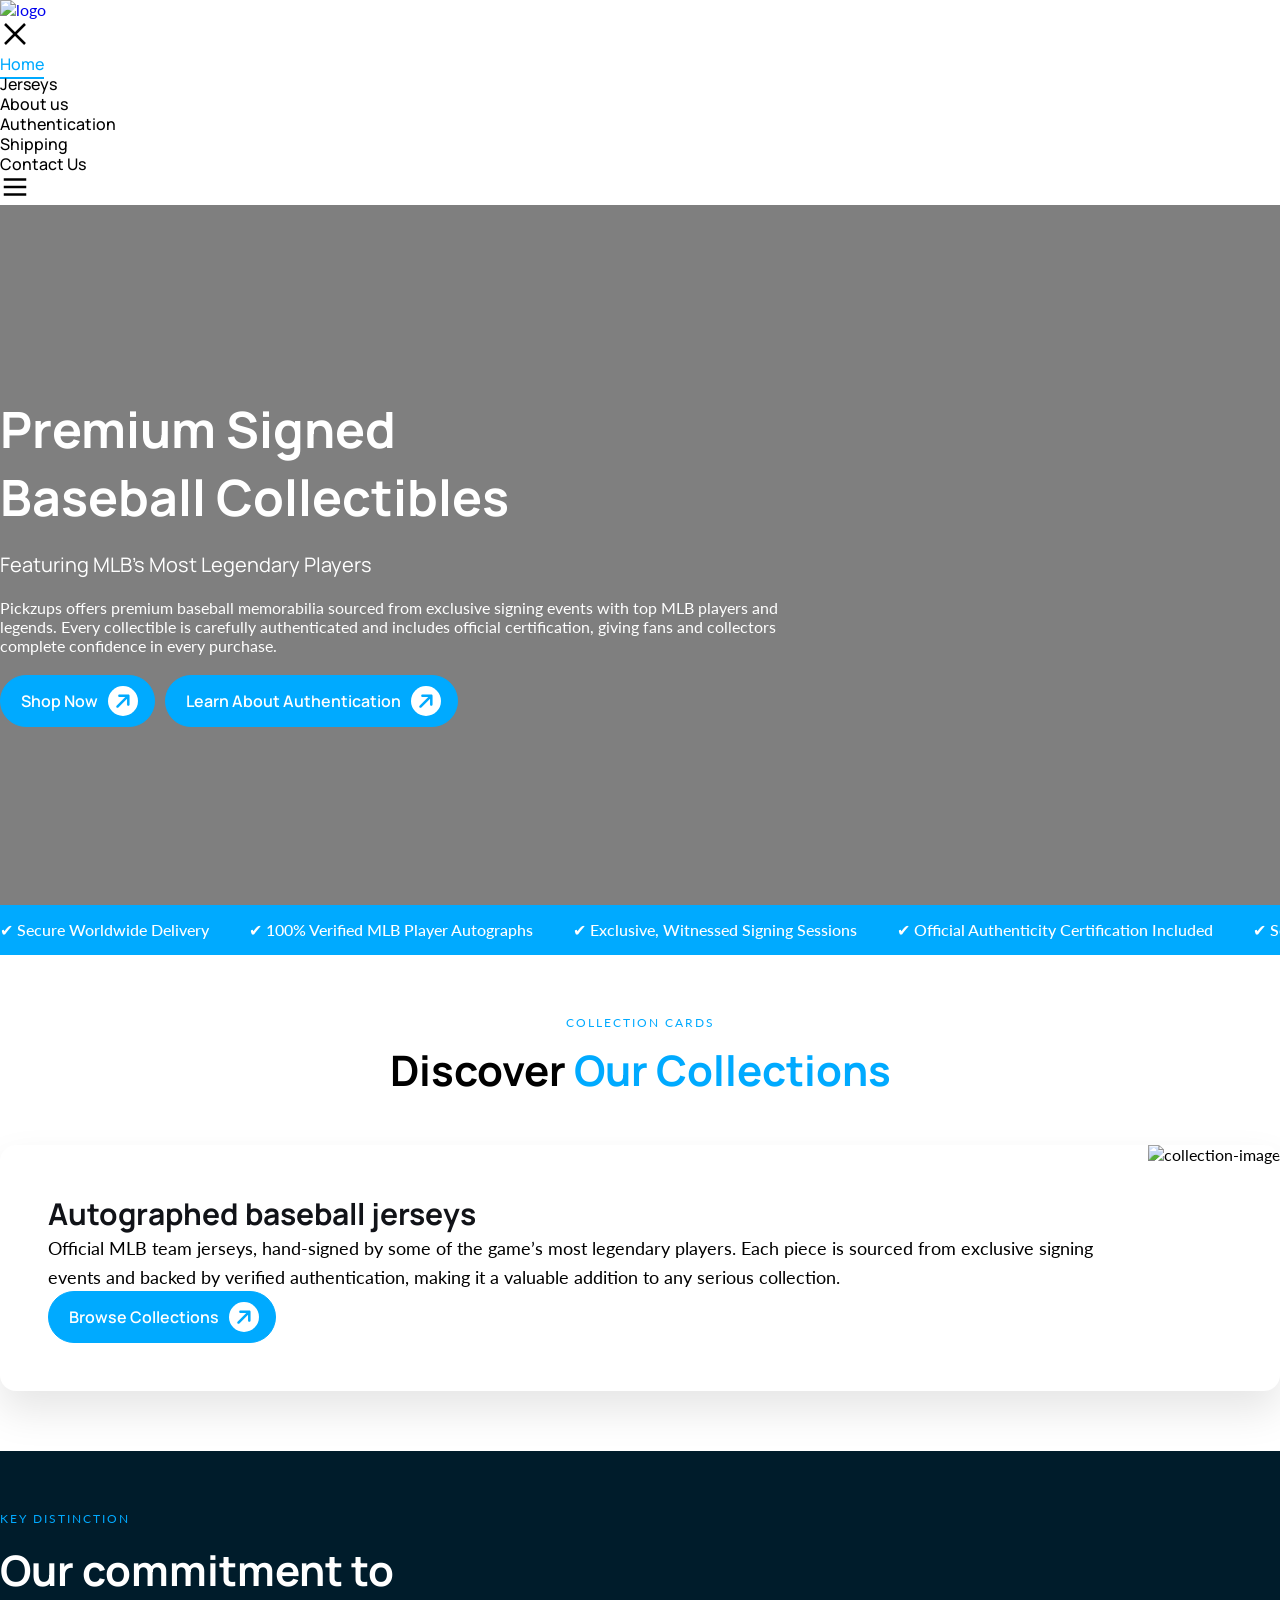
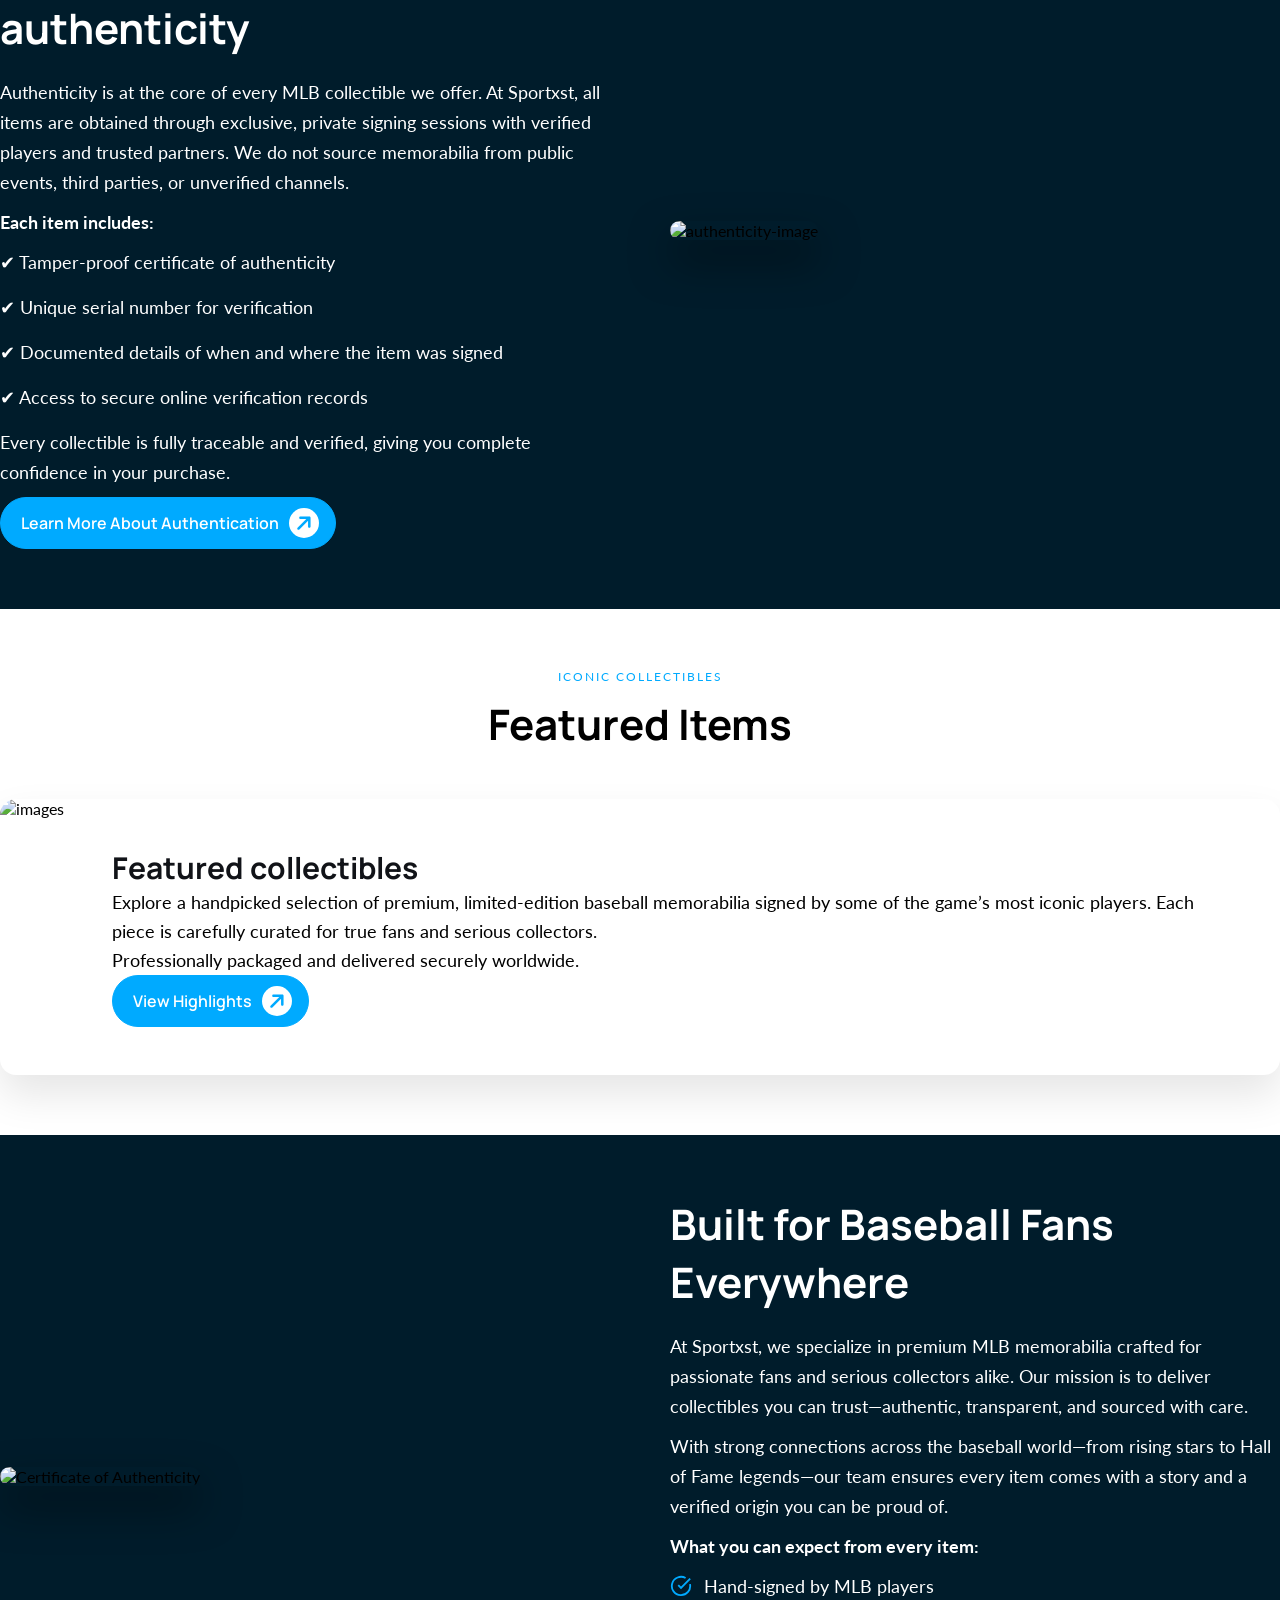
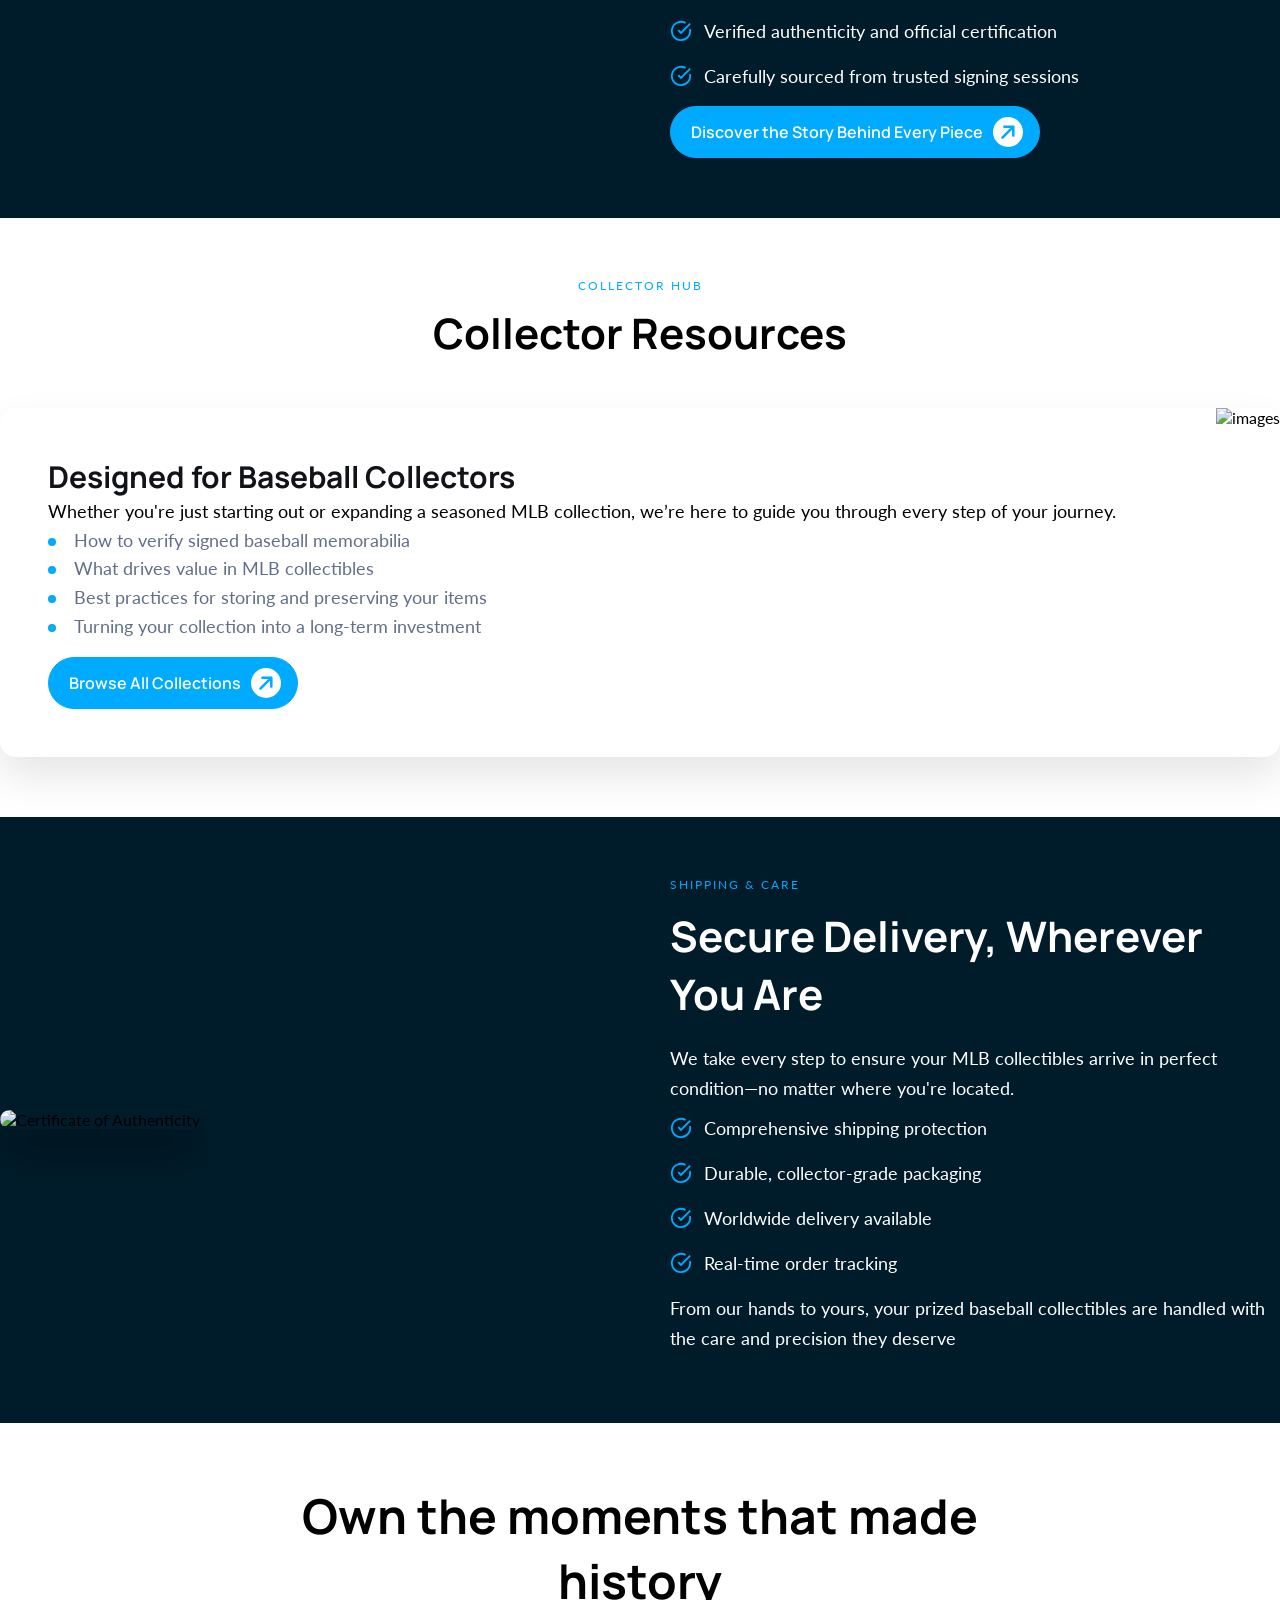
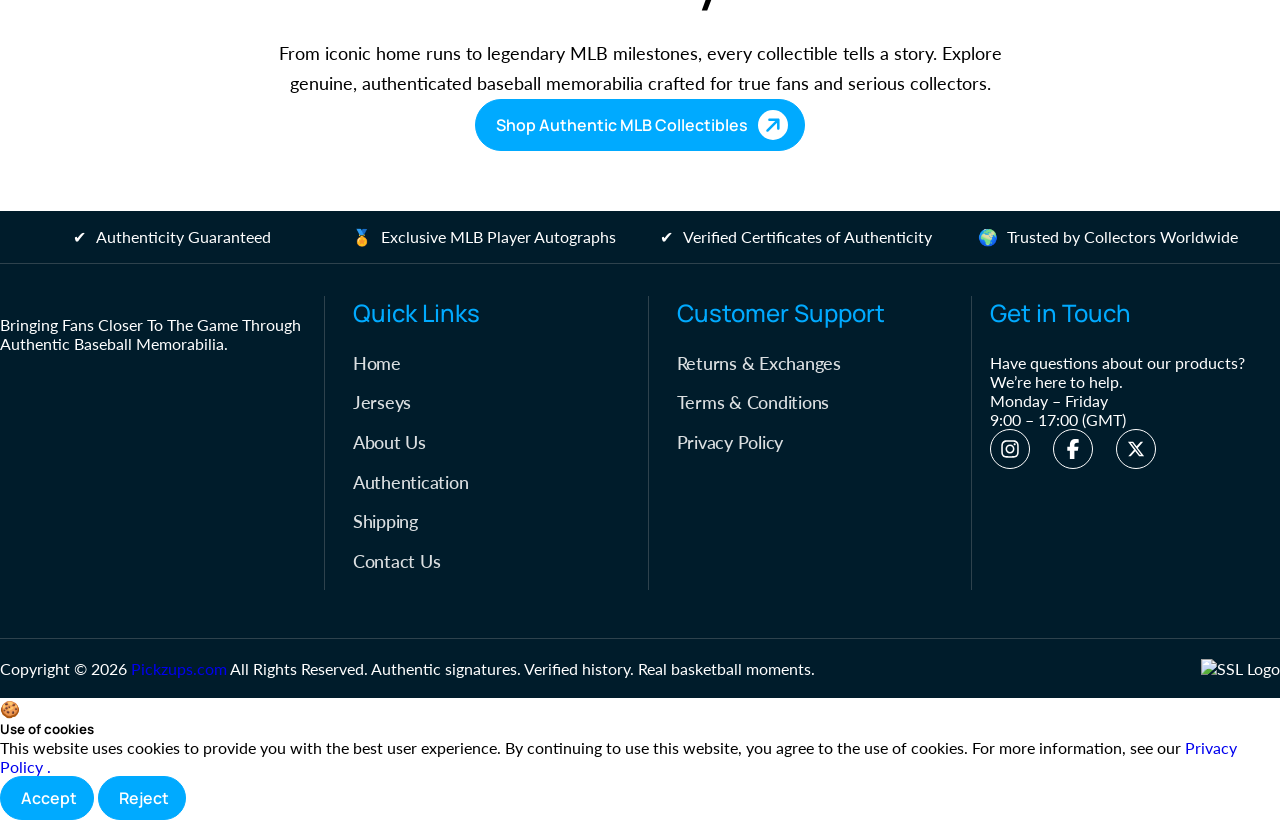
==== index.html @ ca8a87c7 "f" ====
<!DOCTYPE html>
<html lang="en">

<head>
    <meta charset="UTF-8">
    <meta name="viewport" content="width=device-width, initial-scale=1.0">
    <title>Pickzups</title>
    <link rel="icon" href="assets/images/favicon.png" type="image/png">
    <link rel="stylesheet" href="assets/css/aos.css">
    <link rel="stylesheet" href="assets/css/bootstrap.min.css">
    <link rel="stylesheet" href="assets/css/style.css">
    <link rel="stylesheet" href="assets/css/responsive.css">
</head>

<body>
    <!-- Header -->
    <header class="header w-100  z-3">
        <div class="container">
            <div class="row">
                <div class="col-12">
                    <div class="header-content d-flex align-items-center justify-content-between">
                        <div class="logo">
                            <a href="./"><img src="assets/images/logo.png" alt="logo"></a>
                        </div>
                        <div class="menu-list" id="mySidenavs">
                            <span class="menu-close d-block d-md-none" onclick="closeNav()">
                                <svg width="30" height="30" viewBox="0 0 24 24">
                                    <line x1="4" y1="4" x2="20" y2="20" stroke="black" stroke-width="2" />
                                    <line x1="20" y1="4" x2="4" y2="20" stroke="black" stroke-width="2" />
                                </svg>
                            </span>
                            <ul class="d-flex list-unstyled gap-3">
                                <li class="active">
                                    <a href="./">Home</a>
                                </li>
                                <li>
                                    <a href="./jerseys">Jerseys</a>
                                </li>
                                <li>
                                    <a href="./about-us">About us</a>
                                </li>
                                <li>
                                    <a href="./authentication">Authentication</a>
                                </li>
                                <li>
                                    <a href="./shipping">Shipping</a>
                                </li>
                                <li>
                                    <a href="./contact-us">Contact Us</a>
                                </li>
                            </ul>
                        </div>
                        <div class="menu-icon d-block d-md-none">
                            <span onclick="openNav()">
                                <svg width="30" height="30" viewBox="0 0 24 24">
                                    <line x1="3" y1="6" x2="21" y2="6" stroke="black" stroke-width="2" />
                                    <line x1="3" y1="12" x2="21" y2="12" stroke="black" stroke-width="2" />
                                    <line x1="3" y1="18" x2="21" y2="18" stroke="black" stroke-width="2" />
                                </svg>
                            </span>
                        </div>

                    </div>
                </div>
            </div>
        </div>
        <div class="menu-overlay" id="menuOverlay" onclick="closeNav()"></div>
    </header>
    <!-- Header -->
    <main>
        <!-- main -->
        <section class="hero_banner">
            <div class="container">
                <div class="row">
                    <div class="col-12>">
                        <div class="hero_content">
                            <h1>Premium Signed
                                Baseball Collectibles
                            </h1>
                            <h2>Featuring MLB’s Most Legendary Players</h2>
                            <p>Pickzups offers premium baseball memorabilia sourced from exclusive signing events
                                with
                                top MLB players and legends. Every collectible is carefully authenticated and includes
                                official certification, giving fans and collectors complete confidence in every
                                purchase.
                            </p>
                            <div class="bnr-btn">
                                <a href="./jerseys" class="btn-custom">
                                    <span class="btn-text">Shop Now</span>
                                    <div class="icon-container">
                                        <span class="icon icon-default arrow-icon">
                                            <svg viewBox="0 0 384 512" width="30">
                                                <path d="M214.6 41.4c-12.5-12.5-32.8-12.5-45.3 0l-160 160c-12.5 
                                    12.5-12.5 32.8 0 45.3s32.8 12.5 45.3 0L160 141.3V456c0 
                                    17.7 14.3 32 32 32s32-14.3 32-32V141.3l105.4 
                                    105.4c12.5 12.5 32.8 12.5 45.3 
                                    0s12.5-32.8 0-45.3l-160-160z" />
                                            </svg>
                                        </span>
                                        <span class="icon icon-hover arrow-icon">
                                            <svg viewBox="0 0 384 512" width="30">
                                                <path d="M214.6 41.4c-12.5-12.5-32.8-12.5-45.3 0l-160 160c-12.5 
                                        12.5-12.5 32.8 0 45.3s32.8 12.5 45.3 0L160 141.3V456c0 
                                        17.7 14.3 32 32 32s32-14.3 32-32V141.3l105.4 
                                        105.4c12.5 12.5 32.8 12.5 45.3 
                                        0s12.5-32.8 0-45.3l-160-160z" />
                                            </svg>
                                        </span>
                                    </div>
                                </a>
                                <a href="./authentication" class="btn-custom">
                                    <span class="btn-text">Learn About Authentication</span>
                                    <div class="icon-container">
                                        <span class="icon icon-default arrow-icon">
                                            <svg viewBox="0 0 384 512" width="30">
                                                <path d="M214.6 41.4c-12.5-12.5-32.8-12.5-45.3 0l-160 160c-12.5 
                                    12.5-12.5 32.8 0 45.3s32.8 12.5 45.3 0L160 141.3V456c0 
                                    17.7 14.3 32 32 32s32-14.3 32-32V141.3l105.4 
                                    105.4c12.5 12.5 32.8 12.5 45.3 
                                    0s12.5-32.8 0-45.3l-160-160z" />
                                            </svg>
                                        </span>
                                        <span class="icon icon-hover arrow-icon">
                                            <svg viewBox="0 0 384 512" width="30">
                                                <path d="M214.6 41.4c-12.5-12.5-32.8-12.5-45.3 0l-160 160c-12.5 
                                        12.5-12.5 32.8 0 45.3s32.8 12.5 45.3 0L160 141.3V456c0 
                                        17.7 14.3 32 32 32s32-14.3 32-32V141.3l105.4 
                                        105.4c12.5 12.5 32.8 12.5 45.3 
                                        0s12.5-32.8 0-45.3l-160-160z" />
                                            </svg>
                                        </span>
                                    </div>
                                </a>
                            </div>
                        </div>
                    </div>
                </div>
            </div>
        </section>

        <div class="trust-bar">
            <div class="container">
                <div class="trust-wrapper">
                    <div class="trust-track">
                        <!-- ORIGINAL ITEMS -->
                        <div class="trust-item">

                            <span>✔ Secure Worldwide Delivery</span>
                        </div>

                        <div class="trust-item">

                            <span>✔ 100% Verified MLB Player Autographs</span>
                        </div>

                        <div class="trust-item">

                            <span>✔ Exclusive, Witnessed Signing Sessions</span>
                        </div>

                        <div class="trust-item">

                            <span>✔ Official Authenticity Certification Included </span>
                        </div>

                        <!-- DUPLICATE FOR INFINITE LOOP -->
                        <div class="trust-item">

                            <span>✔ Secure Worldwide Delivery</span>
                        </div>

                        <div class="trust-item">

                            <span>✔ 100% Verified MLB Player Autographs</span>
                        </div>

                        <div class="trust-item">

                            <span>✔ Exclusive, Witnessed Signing Sessions</span>
                        </div>

                        <div class="trust-item">

                            <span>✔ Official Authenticity Certification Included </span>
                        </div>

                    </div>

                </div>
            </div>
        </div>

        <section class="explore-our-collections">
            <div class="container">
                <div class="explore-our-collections-content">
                    <span>COLLECTION CARDS </span>
                    <h2>Discover <span style="color: #00aaff;">our collections </span></h2>
                </div>
                <div class="collection-wrapper">
                    <div class="collection-card">
                        <div class="collection-content" data-aos="fade-right">
                            <h3>Autographed baseball jerseys</h3>
                            <p>Official MLB team jerseys, hand-signed by some of the game’s most legendary players. Each
                                piece is sourced from exclusive signing events and backed by verified authentication,
                                making
                                it a valuable addition to any serious collection.
                            </p>

                            <div class="collection-button">
                                <a href="./jerseys" class="btn-custom">
                                    <span class="btn-text">Browse Collections
                                    </span>
                                    <div class="icon-container">
                                        <span class="icon icon-default arrow-icon">
                                            <svg viewBox="0 0 384 512" width="30">
                                                <path d="M214.6 41.4c-12.5-12.5-32.8-12.5-45.3 0l-160 160c-12.5 
                                    12.5-12.5 32.8 0 45.3s32.8 12.5 45.3 0L160 141.3V456c0 
                                    17.7 14.3 32 32 32s32-14.3 32-32V141.3l105.4 
                                    105.4c12.5 12.5 32.8 12.5 45.3 
                                    0s12.5-32.8 0-45.3l-160-160z" />
                                            </svg>
                                        </span>
                                        <span class="icon icon-hover arrow-icon">
                                            <svg viewBox="0 0 384 512" width="30">
                                                <path d="M214.6 41.4c-12.5-12.5-32.8-12.5-45.3 0l-160 160c-12.5 
                                        12.5-12.5 32.8 0 45.3s32.8 12.5 45.3 0L160 141.3V456c0 
                                        17.7 14.3 32 32 32s32-14.3 32-32V141.3l105.4 
                                        105.4c12.5 12.5 32.8 12.5 45.3 
                                        0s12.5-32.8 0-45.3l-160-160z" />
                                            </svg>
                                        </span>
                                    </div>
                                </a>
                            </div>
                        </div>

                        <div class="collection-image" data-aos="fade-left">
                            <img src="assets/images/Autographed.png" alt="collection-image">
                        </div>
                    </div>
                </div>
            </div>
        </section>

        <section class="authenticity_section key_sec">
            <div class="container">
                <div class="auth-grid">
                    <div class="auth-content-box" data-aos="fade-right">
                        <span class="section-label">KEY DISTINCTION</span>
                        <h2>Our commitment to authenticity</h2>
                        <p>Authenticity is at the core of every MLB collectible we offer. At Sportxst, all items are
                            obtained through exclusive, private signing sessions with verified players and trusted
                            partners.
                            We do not source memorabilia from public events, third parties, or unverified channels.
                        </p>
                        <p><strong>Each item includes:</strong></p>
                        <ul class="auth-list">
                            <li>
                                ✔ Tamper-proof certificate of authenticity
                            </li>
                            <li> ✔ Unique serial number for verification
                            </li>
                            <li> ✔ Documented details of when and where the item was signed
                            </li>
                            <li>✔ Access to secure online verification records
                            </li>

                        </ul>
                        <p>Every collectible is fully traceable and verified, giving you complete confidence in your
                            purchase.
                        </p>
                        <div class="collection-button">
                            <a href="./authentication" class="btn-custom">
                                <span class="btn-text">
                                    Learn More About Authentication
                                </span>
                                <div class="icon-container">
                                    <span class="icon icon-default arrow-icon">
                                        <svg viewBox="0 0 384 512" width="30">
                                            <path d="M214.6 41.4c-12.5-12.5-32.8-12.5-45.3 0l-160 160c-12.5 
                                    12.5-12.5 32.8 0 45.3s32.8 12.5 45.3 0L160 141.3V456c0 
                                    17.7 14.3 32 32 32s32-14.3 32-32V141.3l105.4 
                                    105.4c12.5 12.5 32.8 12.5 45.3 
                                    0s12.5-32.8 0-45.3l-160-160z" />
                                        </svg>
                                    </span>
                                    <span class="icon icon-hover arrow-icon">
                                        <svg viewBox="0 0 384 512" width="30">
                                            <path d="M214.6 41.4c-12.5-12.5-32.8-12.5-45.3 0l-160 160c-12.5 
                                        12.5-12.5 32.8 0 45.3s32.8 12.5 45.3 0L160 141.3V456c0 
                                        17.7 14.3 32 32 32s32-14.3 32-32V141.3l105.4 
                                        105.4c12.5 12.5 32.8 12.5 45.3 
                                        0s12.5-32.8 0-45.3l-160-160z" />
                                        </svg>
                                    </span>
                                </div>
                            </a>
                        </div>
                    </div>
                    <div class="auth-image" data-aos="fade-left">
                        <img src="assets/images/our-commitment.jpg" alt="authenticity-image">
                    </div>
                </div>

            </div>
        </section>

        <section class="featured-items">
            <div class="container">
                <div class="built-for-collectors-content">
                    <span>Iconic Collectibles </span>
                    <h2>Featured Items
                    </h2>
                </div>
                <div class="collection-wrapper">
                    <div class="collection-card">

                        <!-- Image Side -->
                        <div class="collection-image aos-init aos-animate" data-aos="fade-right">
                            <img src="assets/images/Featured-collectibles.avif" alt="images">
                        </div>

                        <!-- Content Side -->
                        <div class="collection-content aos-init aos-animate" data-aos="fade-left">

                            <h3>Featured collectibles</h3>
                            <p>Explore a handpicked selection of premium, limited-edition baseball memorabilia signed by
                                some of the game’s most iconic players. Each piece is carefully curated for true fans
                                and serious collectors.
                            </p>
                            <p>Professionally packaged and delivered securely worldwide.
                            </p>

                            <div class="collection-button">
                                <a href="/jerseys" class="btn-custom">
                                    <span class="btn-text">View Highlights
                                    </span>
                                    <div class="icon-container">
                                        <span class="icon icon-default arrow-icon">
                                            <svg viewBox="0 0 384 512" width="30">
                                                <path d="M214.6 41.4c-12.5-12.5-32.8-12.5-45.3 0l-160 160c-12.5 
                                    12.5-12.5 32.8 0 45.3s32.8 12.5 45.3 0L160 141.3V456c0 
                                    17.7 14.3 32 32 32s32-14.3 32-32V141.3l105.4 
                                    105.4c12.5 12.5 32.8 12.5 45.3 
                                    0s12.5-32.8 0-45.3l-160-160z" />
                                            </svg>
                                        </span>
                                        <span class="icon icon-hover arrow-icon">
                                            <svg viewBox="0 0 384 512" width="30">
                                                <path d="M214.6 41.4c-12.5-12.5-32.8-12.5-45.3 0l-160 160c-12.5 
                                        12.5-12.5 32.8 0 45.3s32.8 12.5 45.3 0L160 141.3V456c0 
                                        17.7 14.3 32 32 32s32-14.3 32-32V141.3l105.4 
                                        105.4c12.5 12.5 32.8 12.5 45.3 
                                        0s12.5-32.8 0-45.3l-160-160z" />
                                            </svg>
                                        </span>
                                    </div>
                                </a>
                            </div>

                        </div>

                    </div>
                </div>

            </div>
        </section>

        <section class="authenticity_section">
            <div class="container">
                <div class="auth-grid">

                    <!-- Image -->
                    <div class="auth-image aos-init" data-aos="fade-up">
                        <img src="assets/images/hero-banner.jpg" alt="Certificate of Authenticity">
                    </div>

                    <!-- Content -->
                    <div class="auth-content-box aos-init" data-aos="fade-left">

                        <h2>Built for Baseball Fans Everywhere
                        </h2>

                        <p>At Sportxst, we specialize in premium MLB memorabilia crafted for passionate fans and serious
                            collectors alike. Our mission is to deliver collectibles you can trust—authentic,
                            transparent,
                            and sourced with care.
                        </p>

                        <p>With strong connections across the baseball world—from rising stars to Hall of Fame
                            legends—our
                            team ensures every item comes with a story and a verified origin you can be proud of.
                        </p>
                        <p><strong>What you can expect from every item:
                            </strong></p>

                        <ul class="auth-list">
                            <li>
                                <svg xmlns="http://www.w3.org/2000/svg" width="24" height="24" viewBox="0 0 24 24"
                                    fill="none" stroke="currentColor" stroke-width="2">
                                    <path d="M21.801 10A10 10 0 1 1 17 3.335"></path>
                                    <path d="m9 11 3 3L22 4"></path>
                                </svg>
                                Hand-signed by MLB players

                            </li>

                            <li>
                                <svg xmlns="http://www.w3.org/2000/svg" width="24" height="24" viewBox="0 0 24 24"
                                    fill="none" stroke="currentColor" stroke-width="2">
                                    <path d="M21.801 10A10 10 0 1 1 17 3.335"></path>
                                    <path d="m9 11 3 3L22 4"></path>
                                </svg>
                                Verified authenticity and official certification

                            </li>

                            <li>
                                <svg xmlns="http://www.w3.org/2000/svg" width="24" height="24" viewBox="0 0 24 24"
                                    fill="none" stroke="currentColor" stroke-width="2">
                                    <path d="M21.801 10A10 10 0 1 1 17 3.335"></path>
                                    <path d="m9 11 3 3L22 4"></path>
                                </svg>
                                Carefully sourced from trusted signing sessions
                            </li>
                        </ul>

                        <div class="collection-button">
                            <a href="./about-us.html" class="btn-custom">
                                <span class="btn-text">Discover the Story Behind Every Piece
                                </span>
                                <div class="icon-container">
                                    <span class="icon icon-default arrow-icon">
                                        <svg viewBox="0 0 384 512" width="30">
                                            <path d="M214.6 41.4c-12.5-12.5-32.8-12.5-45.3 0l-160 160c-12.5 
                                    12.5-12.5 32.8 0 45.3s32.8 12.5 45.3 0L160 141.3V456c0 
                                    17.7 14.3 32 32 32s32-14.3 32-32V141.3l105.4 
                                    105.4c12.5 12.5 32.8 12.5 45.3 
                                    0s12.5-32.8 0-45.3l-160-160z" />
                                        </svg>
                                    </span>
                                    <span class="icon icon-hover arrow-icon">
                                        <svg viewBox="0 0 384 512" width="30">
                                            <path d="M214.6 41.4c-12.5-12.5-32.8-12.5-45.3 0l-160 160c-12.5 
                                        12.5-12.5 32.8 0 45.3s32.8 12.5 45.3 0L160 141.3V456c0 
                                        17.7 14.3 32 32 32s32-14.3 32-32V141.3l105.4 
                                        105.4c12.5 12.5 32.8 12.5 45.3 
                                        0s12.5-32.8 0-45.3l-160-160z" />
                                        </svg>
                                    </span>
                                </div>
                            </a>
                        </div>

                    </div>

                </div>
            </div>
        </section>

        <section class="built-for-collectors">
            <div class="container">

                <div class="built-for-collectors-content">
                    <span>Collector Hub </span>
                    <h2>Collector Resources</h2>
                </div>

                <div class="collection-wrapper">
                    <div class="collection-card">

                        <!-- Content Side -->
                        <div class="collection-content aos-init aos-animate" data-aos="fade-right">

                            <h3>Designed for Baseball Collectors</h3>
                            <p>Whether you're just starting out or expanding a seasoned MLB collection, we’re here to
                                guide
                                you through every step of your journey.
                            </p>


                            <ul>
                                <li>How to verify signed baseball memorabilia
                                </li>
                                <li>What drives value in MLB collectibles
                                </li>
                                <li> Best practices for storing and preserving your items
                                </li>
                                <li>Turning your collection into a long-term investment
                                </li>
                            </ul>

                            <div class="collection-button">
                                <a href="./about-us.html" class="btn-custom">
                                    <span class="btn-text">Browse All Collections
                                    </span>
                                    <div class="icon-container">
                                        <span class="icon icon-default arrow-icon">
                                            <svg viewBox="0 0 384 512" width="30">
                                                <path d="M214.6 41.4c-12.5-12.5-32.8-12.5-45.3 0l-160 160c-12.5 
                                    12.5-12.5 32.8 0 45.3s32.8 12.5 45.3 0L160 141.3V456c0 
                                    17.7 14.3 32 32 32s32-14.3 32-32V141.3l105.4 
                                    105.4c12.5 12.5 32.8 12.5 45.3 
                                    0s12.5-32.8 0-45.3l-160-160z"></path>
                                            </svg>
                                        </span>
                                        <span class="icon icon-hover arrow-icon">
                                            <svg viewBox="0 0 384 512" width="30">
                                                <path d="M214.6 41.4c-12.5-12.5-32.8-12.5-45.3 0l-160 160c-12.5 
                                        12.5-12.5 32.8 0 45.3s32.8 12.5 45.3 0L160 141.3V456c0 
                                        17.7 14.3 32 32 32s32-14.3 32-32V141.3l105.4 
                                        105.4c12.5 12.5 32.8 12.5 45.3 
                                        0s12.5-32.8 0-45.3l-160-160z"></path>
                                            </svg>
                                        </span>
                                    </div>
                                </a>
                            </div>

                        </div>

                        <!-- Image Side -->
                        <div class="collection-image aos-init aos-animate" data-aos="fade-left">
                            <img src="assets/images/Collector.avif" alt="images">
                        </div>

                    </div>
                </div>

            </div>
        </section>
        <section class="authenticity_section">
            <div class="container">
                <div class="auth-grid">

                    <!-- Image -->
                    <div class="auth-image aos-init" data-aos="fade-up">
                        <img src="assets/images/hero-banner.jpg" alt="Certificate of Authenticity">
                    </div>

                    <!-- Content -->
                    <div class="auth-content-box aos-init" data-aos="fade-left">
                        <span class="section-label">Shipping & Care </span>
                        <h2>Secure Delivery, Wherever You Are </h2>
                        <p>
                            We take every step to ensure your MLB collectibles arrive in perfect condition—no matter
                            where
                            you're located.
                        </p>



                        <ul class="auth-list">
                            <li>
                                <svg xmlns="http://www.w3.org/2000/svg" width="24" height="24" viewBox="0 0 24 24"
                                    fill="none" stroke="currentColor" stroke-width="2">
                                    <path d="M21.801 10A10 10 0 1 1 17 3.335"></path>
                                    <path d="m9 11 3 3L22 4"></path>
                                </svg>
                                Comprehensive shipping protection
                            </li>

                            <li>
                                <svg xmlns="http://www.w3.org/2000/svg" width="24" height="24" viewBox="0 0 24 24"
                                    fill="none" stroke="currentColor" stroke-width="2">
                                    <path d="M21.801 10A10 10 0 1 1 17 3.335"></path>
                                    <path d="m9 11 3 3L22 4"></path>
                                </svg>
                                Durable, collector-grade packaging
                            </li>

                            <li>
                                <svg xmlns="http://www.w3.org/2000/svg" width="24" height="24" viewBox="0 0 24 24"
                                    fill="none" stroke="currentColor" stroke-width="2">
                                    <path d="M21.801 10A10 10 0 1 1 17 3.335"></path>
                                    <path d="m9 11 3 3L22 4"></path>
                                </svg>
                                Worldwide delivery available

                            </li>
                            <li>
                                <svg xmlns="http://www.w3.org/2000/svg" width="24" height="24" viewBox="0 0 24 24"
                                    fill="none" stroke="currentColor" stroke-width="2">
                                    <path d="M21.801 10A10 10 0 1 1 17 3.335"></path>
                                    <path d="m9 11 3 3L22 4"></path>
                                </svg>
                                Real-time order tracking
                            </li>
                        </ul>
                        <p>From our hands to yours, your prized baseball collectibles are handled with the care and
                            precision they deserve</p>
                    </div>

                </div>
            </div>
        </section>

        <section class="cta-hero">
            <div class="container">
                <div class="cta-content">

                    <h2>Own the moments that made history</h2>

                    <p>
                        From iconic home runs to legendary MLB milestones, every collectible tells a story. Explore
                        genuine,
                        authenticated baseball memorabilia crafted for true fans and serious collectors.

                    </p>

                    <div class="">
                        <a href="./about-us.html" class="btn-custom">
                            <span class="btn-text">Shop Authentic MLB Collectibles</span>
                            <div class="icon-container">
                                <span class="icon icon-default arrow-icon">
                                    <svg viewBox="0 0 384 512" width="30">
                                        <path d="M214.6 41.4c-12.5-12.5-32.8-12.5-45.3 0l-160 160c-12.5 
                                    12.5-12.5 32.8 0 45.3s32.8 12.5 45.3 0L160 141.3V456c0 
                                    17.7 14.3 32 32 32s32-14.3 32-32V141.3l105.4 
                                    105.4c12.5 12.5 32.8 12.5 45.3 
                                    0s12.5-32.8 0-45.3l-160-160z" />
                                    </svg>
                                </span>
                                <span class="icon icon-hover arrow-icon">
                                    <svg viewBox="0 0 384 512" width="30">
                                        <path d="M214.6 41.4c-12.5-12.5-32.8-12.5-45.3 0l-160 160c-12.5 
                                        12.5-12.5 32.8 0 45.3s32.8 12.5 45.3 0L160 141.3V456c0 
                                        17.7 14.3 32 32 32s32-14.3 32-32V141.3l105.4 
                                        105.4c12.5 12.5 32.8 12.5 45.3 
                                        0s12.5-32.8 0-45.3l-160-160z" />
                                    </svg>
                                </span>
                            </div>
                        </a>
                    </div>

                </div>
            </div>
        </section>
    </main>
    <!-- main -->

    <!-- footer -->
    <footer class="site-footer pt-5">
        <div class="container">
            <div class="footer-content">
                <div class="footer-features">
                    <div class="feature-item">
                        <span>✔</span>
                        <p>Authenticity Guaranteed</p>
                    </div>
                    <div class="feature-item">
                        <span>🏅</span>
                        <p>Exclusive MLB Player Autographs </p>
                    </div>
                    <div class="feature-item">
                        <span>✔</span>
                        <p>Verified Certificates of Authenticity</p>
                    </div>
                    <div class="feature-item">
                        <span>🌍</span>
                        <p>Trusted by Collectors Worldwide</p>
                    </div>
                </div>
                <div class="footer-top">
                    <div class="footer-logo">
                        <a href="./" class="">
                            <img src="assets/images/footer-logo.png" alt="">
                        </a>
                        <p class="text_theme mt-2 footer_logo_text">
                            Bringing Fans Closer To The Game Through
                            Authentic Baseball Memorabilia.

                        </p>
                    </div>
                    <div class="footer-links">
                        <h3>
                            Quick Links
                        </h3>
                        <ul>
                            <li> <a href="./" class="active">Home</a></li>
                            <li><a href="./jerseys">Jerseys</a></li>
                            <li><a href="./about-us">About Us</a></li>
                            <li><a href="./authentication">Authentication</a></li>
                            <li><a href="./shipping">Shipping</a></li>
                            <li><a href="./contact-us">Contact Us</a></li>
                        </ul>
                    </div>
                    <div class="footer-links">
                        <h3>
                            Customer Support
                        </h3>
                        <ul>
                            <li><a href="./returns-policy">Returns &amp; Exchanges</a></li>
                            <li><a href="./terms-&-conditions">Terms &amp; Conditions </a></li>
                            <li><a href="./privacy-policy">Privacy Policy</a></li>
                        </ul>
                    </div>
                    <div class="footer-contact">
                        <h3>
                            Get in Touch
                        </h3>
                        <p class="mb-3">
                            Have questions about our products? We’re here to help.

                        </p>
                        <p class="mb-3">
                            Monday – Friday
                        </p>
                        <p class="mb-3">
                            9:00 – 17:00 (GMT)
                        </p>

                        <div class="social-icons mt-4">
                            <ul>
                                <li><a href="https://www.instagram.com" target="_blank"><svg
                                            xmlns="http://www.w3.org/2000/svg" viewBox="0 0 448 512">
                                            <path
                                                d="M224.1 141c-63.6 0-114.9 51.3-114.9 114.9s51.3 114.9 114.9 114.9S339 319.5 339 255.9 287.7 141 224.1 141zm0 189.6c-41.1 0-74.7-33.5-74.7-74.7s33.5-74.7 74.7-74.7 74.7 33.5 74.7 74.7-33.6 74.7-74.7 74.7zm146.4-194.3c0 14.9-12 26.8-26.8 26.8-14.9 0-26.8-12-26.8-26.8s12-26.8 26.8-26.8 26.8 12 26.8 26.8zm76.1 27.2c-1.7-35.9-9.9-67.7-36.2-93.9-26.2-26.2-58-34.4-93.9-36.2-37-2.1-147.9-2.1-184.9 0-35.8 1.7-67.6 9.9-93.9 36.1s-34.4 58-36.2 93.9c-2.1 37-2.1 147.9 0 184.9 1.7 35.9 9.9 67.7 36.2 93.9s58 34.4 93.9 36.2c37 2.1 147.9 2.1 184.9 0 35.9-1.7 67.7-9.9 93.9-36.2 26.2-26.2 34.4-58 36.2-93.9 2.1-37 2.1-147.8 0-184.8zM398.8 388c-7.8 19.6-22.9 34.7-42.6 42.6-29.5 11.7-99.5 9-132.1 9s-102.7 2.6-132.1-9c-19.6-7.8-34.7-22.9-42.6-42.6-11.7-29.5-9-99.5-9-132.1s-2.6-102.7 9-132.1c7.8-19.6 22.9-34.7 42.6-42.6 29.5-11.7 99.5-9 132.1-9s102.7-2.6 132.1 9c19.6 7.8 34.7 22.9 42.6 42.6 11.7 29.5 9 99.5 9 132.1s2.7 102.7-9 132.1z">
                                            </path>
                                        </svg></a></li>
                                <li><a href="https://www.facebook.com" target="_blank"><svg
                                            xmlns="http://www.w3.org/2000/svg" viewBox="0 0 320 512">
                                            <path
                                                d="M80 299.3V512H196V299.3h86.5l18-97.8H196V166.9c0-51.7 20.3-71.5 72.7-71.5c16.3 0 29.4 .4 37 1.2V7.9C291.4 4 256.4 0 236.2 0C129.3 0 80 50.5 80 159.4v42.1H14v97.8H80z">
                                            </path>
                                        </svg></a></li>
                                <li><a href="https://twitter.com" target="_blank"><svg
                                            xmlns="http://www.w3.org/2000/svg" viewBox="0 0 512 512">
                                            <path
                                                d="M389.2 48h70.6L305.6 224.2 487 464H345L233.7 318.6 106.5 464H35.8L200.7 275.5 26.8 48H172.4L272.9 180.9 389.2 48zM364.4 421.8h39.1L151.1 88h-42L364.4 421.8z">
                                            </path>
                                        </svg></a></li>
                            </ul>
                        </div>
                    </div>
                </div>
                <div class="footer-bottom">
                    <p>Copyright © 2026 <a class="text_theme" href="./">Pickzups.com</a> All Rights Reserved. Authentic
                        signatures.
                        Verified history. Real basketball moments.</p>
                    <div class="ssl_logo">
                        <div class="ssl_logo_inner">
                            <img src="assets/images/ssl.png" alt="SSL Logo">
                        </div>
                    </div>
                </div>
            </div>
        </div>
    </footer>
    <!-- footer -->
    <div class="card cookie-alert show">
        <div class="card-body">
            <h4 class="card-title">🍪</h4>
            <h5 class="card-title"> Use of cookies</h5>
            <p class="card-text">This website uses cookies to provide you with the best user experience. By continuing
                to use this website, you agree to the use of cookies. For more information, see our <a
                    href="./privacy-policy"> Privacy Policy .</a></p>

            <div class="btn-toolbar justify-content-start gap-2">
                <a href="javascript:void(0)" class="btn-custom black border accept-cookies">Accept</a>
                <a href="javascript:void(0)" class="btn-custom black reject-cookies">Reject</a>
            </div>
        </div>
    </div>

    <!-- scripts -->
    <script src="assets/js/bootstrap.bundle.min.js"></script>
    <script src="assets/js/index.js"></script>
    <script src="assets/js/aos.js"></script>
    <script>
        AOS.init({
            duration: 1200,
        })
    </script>
    <script>
        document.addEventListener("DOMContentLoaded", function () {

    var cookieAlert = document.querySelector(".cookie-alert");
    var acceptCookies = document.querySelector(".accept-cookies");
    var rejectCookies = document.querySelector(".reject-cookies");

    // Check cookies
    if (getCookie("acceptCookies") !== "true" && getCookie("rejectCookies") !== "true") {
        cookieAlert.classList.add("show");
    }

    // Accept
    acceptCookies.addEventListener("click", function () {
        setCookie("acceptCookies", "true", 60);
        cookieAlert.classList.remove("show");
    });

    // Reject
    rejectCookies.addEventListener("click", function () {
        setCookie("rejectCookies", "true", 60);
        cookieAlert.classList.remove("show");
    });

});

function setCookie(cname, cvalue, exdays) {
    var d = new Date();
    d.setTime(d.getTime() + (exdays * 24 * 60 * 60 * 1000));
    var expires = "expires=" + d.toUTCString();
    document.cookie = cname + "=" + cvalue + ";" + expires + ";path=/";
}

function getCookie(cname) {
    var name = cname + "=";
    var decodedCookie = decodeURIComponent(document.cookie);
    var ca = decodedCookie.split(';');
    for (var i = 0; i < ca.length; i++) {
        var c = ca[i].trim();
        if (c.indexOf(name) === 0) {
            return c.substring(name.length, c.length);
        }
    }
    return "";
}
    </script>
</body>

</html>
---- assets/css/style.css ----
/* global css */
@import url('https://fonts.googleapis.com/css2?family=Manrope:wght@200..800&display=swap');
@import url('https://fonts.googleapis.com/css2?family=Lato:ital,wght@0,100;0,300;0,400;0,700;0,900;1,100;1,300;1,400;1,700;1,900&display=swap');

:root {
    --heading-color: #111111;
    --white: #FFFFFF;
    --text-color: #444444;
    --bg-btn-color: #E1EDD9;
    --hover-color: #C1D9B8;
}

* {
    margin: 0;
    padding: 0;
    box-sizing: border-box;
}

ul {
    margin: 0;
    padding: 0;
    list-style: none;
}

h1,
h2,
h3,
h4,
h5,
h6 {
    font-family: 'Manrope', sans-serif;
}

body {
    font-family: 'Lato', sans-serif;
}

a {
    text-decoration: none;
}

/* global css end here */

/* header css start */


.is-sticky {
    position: fixed;
    top: 0;
    left: 0;
    width: 100%;
    animation: slideDown 0.35s ease-out;
    background-color: var(--white);
    box-shadow: 0 2px 10px rgba(0, 0, 0, 0.1);

}

@keyframes slideDown {
    from {
        transform: translateY(-100%);
    }

    to {
        transform: translateY(0);
    }
}

.menu-list ul li a {
    font-family: 'Manrope', sans-serif;
    font-weight: 500;
    font-style: normal;
    font-size: 16px;
    line-height: 1;
    letter-spacing: 0;
    vertical-align: middle;
    color: #000;
    transition: all 0.3s ease;
    position: relative;
    cursor: pointer;
}

.menu-list ul li>a::after {
    content: '';
    position: absolute;
    left: 0;
    bottom: -4px;
    width: 0;
    height: 2px;
    background: #00aaff;
    transition: width 0.3s cubic-bezier(.77, 0, .18, 1);
}

.menu-list ul li a:hover {
    color: #00aaff;
}

.menu-list ul li.active a {
    color: #00aaff;
}

.menu-list ul li a:hover::after,
.menu-list ul li.active>a::after {
    width: 100%;
}

/* header css end */

/* hero banner css */
.hero_banner {
    padding: 100px 0;
    background: url(../images/hero-banner.jpg) no-repeat center center/cover;
    height: 700px;
    position: relative;
    z-index: 1;
    display: flex;
    align-items: center;

}

.hero_banner::before {
    content: "";
    position: absolute;
    top: 0;
    left: 0;
    width: 100%;
    height: 100%;
    background-color: rgba(0, 0, 0, 0.5);
    z-index: -1;
}

.hero_banner .hero_content {
    width: 100%;
    max-width: 800px;
}

.hero_banner .hero_content .reform-title {
    color: var(--white);
    font-size: 0.875rem;
    font-weight: 500;
    border-radius: 2.5rem;
    padding: 0.3125rem 1.25rem;
    text-transform: uppercase;
    background-color: #000;
}

.hero_banner .hero_content h1 {
    color: var(--white);
    font-size: 3.125rem;
    font-weight: 700;
    margin-top: 0.75rem;
    margin-bottom: 1.25rem;
    max-width: 37.625rem;
}

.hero_banner .hero_content h2 {
    color: var(--white);
    font-size: 1.25rem;
    font-weight: 400;
    margin-bottom: 1.25rem;
    text-transform: capitalize;
}

.hero_banner .hero_content p {
    font-size: 1rem;
    color: var(--white);
    margin-bottom: 1.25rem;
}

.bnr-btn {
    display: flex;
    gap: 10px;
    align-items: center;
    flex-wrap: wrap;
}

.btn-custom {
    display: inline-flex;
    align-items: center;
    background-color: #00aaff;
    color: #fff;
    font-family: 'Manrope', sans-serif;
    font-size: 16px;
    font-weight: 600;
    text-decoration: none;
    border-radius: 999px;
    padding: 10px 16px 10px 20px;
    gap: 10px;
    position: relative;
    overflow: hidden;
    transition: all 0.3s ease;
    border: 1px solid #00aaff;

}

.btn-custom:hover {
    background-color: transparent;
    color: #00aaff;
}

.icon-default {
    transform: translateY(0);
    opacity: 1;
}

.icon {
    color: #00aaff;
    transition: all 0.3s ease;
    position: absolute;
    display: flex;
    align-items: center;
    justify-content: center;
}

.icon svg {
    width: 20px;
    height: 20px;
    transform: rotate(45deg);
    color: #00aaff;
    stroke: #00aaff;
    fill: #00aaff;
}

.icon-hover {
    transform: translateY(24px);
    opacity: 0;
}

.icon-container {
    position: relative;
    width: 30px;
    height: 30px;
    background-color: var(--white);
    border-radius: 50%;
    display: flex;
    align-items: center;
    justify-content: center;
    overflow: hidden;
}

.btn-custom:hover .icon-hover {
    transform: translateY(0);
    opacity: 1;
}

.btn-custom:hover .icon-default {
    transform: translateY(-24px);
    opacity: 0;
}

/* hero banner css end */
/*  */
.trust-bar {
    background: #00aaff;
    overflow: hidden;
    padding: 15px 0;
}

.trust-bar span {
    color: #fff;
    font-size: 16px;
    font-weight: 500;
    text-align: center;
    display: block;
}

.trust-wrapper {
    overflow: hidden;
}

.trust-track {
    display: flex;
    width: max-content;
    animation: scroll 20s linear infinite;
}

.trust-item {
    display: flex;
    align-items: center;
    gap: 10px;
    margin-right: 40px;
    white-space: nowrap;
}

.trust-item svg {
    width: 22px;
    height: 22px;
    stroke: #000;
    fill: none;
    stroke-width: 2;
}

@keyframes scroll {
    from {
        transform: translateX(0);
    }

    to {
        transform: translateX(-50%);
    }
}

.explore-our-collections {
    padding: 60px 0;
}

.collection-card {
    display: flex;

    background: #ffffff;
    border-radius: 16px;
    box-shadow: 0 20px 40px rgba(0, 0, 0, 0.1);
    overflow: hidden;
}

.collection-content {
    flex: 1;
    padding: 48px;
    display: flex;
    flex-direction: column;
    justify-content: center;
}

.collection-image img {
    width: 100%;
    max-width: 600px;
    object-fit: cover;
    height: 500px;
}

.explore-our-collections-content>span {
    color: #00aaff;
    font-size: 12px;
    letter-spacing: 2px;
    text-transform: uppercase;
    margin-bottom: 15px;
    display: block;
    text-align: center;
}

.explore-our-collections-content h2,
.featured-items-content h2,
.built-for-collectors-content h2 {
    color: #000;
    font-size: 42px;
    font-weight: 700;
    line-height: 50px;
    text-transform: capitalize;
    text-align: center;
    margin-bottom: 50px;
    font-weight: bold;
}

.collection-content h3 {
    font-size: 30px;
    font-weight: 700;
    color: #111318;
}

.collection-content p {
    font-size: 18px;
    line-height: 1.6;
    color: #000;
}

.collection-content ul li {
    font-size: 18px;
    line-height: 1.6;
    color: #616f89;
    padding-left: 26px;
    position: relative;
}

.collection-content ul {
    margin-bottom: 1rem;
}

.collection-content ul li::before {
    content: '';
    position: absolute;
    left: 0;
    top: 12px;
    width: 8px;
    height: 8px;
    border-radius: 50%;
    background-color: #00aaff;
}

.authenticity_section {
    background: #001c2b;
    padding: 60px 0;
}

.auth-grid {
    display: grid;
    grid-template-columns: repeat(2, 1fr);
    gap: 60px;
    align-items: center;
}

.featured-items {
    padding: 60px 0;
}

.auth-image img {
    width: 100%;
    border-radius: 16px;
    box-shadow: 0 20px 40px rgba(0, 0, 0, 0.5);
}

.auth-content-box h2 {
    font-size: 42px;
    margin-bottom: 20px;
    color: #fff;
    font-weight: 700;
}

.auth-content-box p {
    color: #fff;
    font-size: 18px;
    line-height: 30px;
    margin-bottom: 10px;
}

.auth-list li {
    display: flex;
    align-items: center;
    gap: 12px;
    margin-bottom: 15px;
    color: #fff;
    font-size: 18px;
    line-height: 30px;
}

.auth-list svg {
    width: 22px;
    height: 22px;
    stroke: #00aaff;
    fill: none;
    stroke-width: 2;
    flex-shrink: 0;
}

.section-label {
    color: #00aaff;
    font-size: 12px;
    letter-spacing: 2px;
    text-transform: uppercase;
    margin-bottom: 15px;
    display: block;
}

.built-for-collectors {
    padding: 60px 0;
}

.cta-hero {
    padding: 60px 0;
}

.cta-content {
    max-width: 760px;
    margin: auto;
    text-align: center;
}

.cta-content h2 {
    font-size: 48px;
    color: #000;
    margin-bottom: 25px;
    font-weight: bold;
}

.cta-content p {
    font-size: 18px;
    color: #000;
    line-height: 1.7;

}

.built-for-collectors-content span {
    color: #00aaff;
    font-size: 12px;
    letter-spacing: 2px;
    text-transform: uppercase;
    margin-bottom: 15px;
    display: block;
    text-align: center;
}

/* footer */
.site-footer {
    color: #fff;
    background: #001c2b;
}

.site-footer p {
    margin: 0;
}

.footer-features {
    display: grid;
    grid-template-columns: repeat(4, 1fr);
    gap: 1rem;
    border-bottom: 0.0625rem solid #a7a7a747;
    padding: 1rem 1.5rem;
    margin-bottom: 2rem;
    align-items: center;
    text-align: center;
}

.footer-features .feature-item {
    display: flex;
    align-items: center;
    justify-content: center;
    gap: 0.6rem;
}

.footer-top {
    display: grid;
    grid-template-columns: repeat(4, 1fr);
    grid-gap: 0.9375rem;
}

.social-icons ul {
    display: flex;
    flex-wrap: wrap;
    justify-content: space-between;
    max-width: 10.375rem;
}

.footer-links li a,
.footer-contact li {
    color: #ffffffdb;
    font-size: 1.125rem;
    font-weight: 500;
    line-height: 1.2;
    letter-spacing: -0.015rem;
    margin-bottom: 0.9375rem;
    transition: all 0.2s linear;
}

.social-icons li a {
    width: 40px;
    height: 40px;
    border-radius: 50%;
    border: 0.0625rem solid #fff;
    display: inline-flex;
    justify-content: center;
    align-items: center;
    font-size: 1.375rem;
    transition: all 0.2s linear;
    padding: 0.625rem;
}

.social-icons li a svg {
    height: 20px;
    width: 20px;
    fill: #fff;
    transition: all 0.2s linear;
}

.footer-links {
    padding-left: 1.75rem;
    border-left: 0.0625rem solid #a7a7a747;
}

.footer-links li a,
.footer-contact li {
    color: #ffffffdb;
    font-size: 1.125rem;
    font-weight: 500;
    line-height: 1.2;
    letter-spacing: -0.015rem;
    margin-bottom: 0.9375rem;
    transition: all 0.2s linear;
    display: inline-block;
}

footer ul li {
    line-height: 1.2;
    margin-bottom: 0.1875rem;
}

.footer-contact {
    padding-left: 1.125rem;
    border-left: 0.0625rem solid #a7a7a747;
}

.footer-bottom {
    display: flex;
    flex-wrap: wrap;
    justify-content: space-between;
    align-items: center;
    border-top: 0.0625rem solid#a7a7a747;
    margin-top: 48px;
    padding: 20px 0;
}

.footer-top h3 {
    font-size: 24px;
    font-weight: 500;
    margin-bottom: 1.5rem;
    color: #00aaff;
}

.ssl_logo_inner img {
    max-width: 120px;
}

.about_sec {
    padding: 60px 0;
}

.sub_banner {
    height: 30.875rem;
    background-color: rgb(0 0 0 / 65%);
    background-blend-mode: multiply;
    display: flex;
    justify-content: flex-start;
    align-items: center;
    background-position: center center;
    background-size: cover;
    background-repeat: no-repeat;
}

.about_content h2 {
    font-size: 30px;
    font-weight: 700;
    color: #111318;
    margin-bottom: 20px;
}

.about_content p {
    font-size: 16px;
    line-height: 1.6;
    color: #000;
}

.content-wrapper {
    display: grid;
    grid-template-columns: 1fr 1fr;
    gap: 50px;
    align-items: center;
}

.banner_content p {
    color: #fff;
    font-size: 18px;
    max-width: 800px;
    margin: 0 auto;
    text-align: center;
}

.featured_legends {
    padding: 60px 0;
    background-color: #001c2b;
}


.legends-grid {
    display: grid;
    grid-template-columns: repeat(4, 1fr);
    gap: 1.875rem;
}

.legend-img {
    background: #f9fafb;
    padding: 0.75rem;
    overflow: hidden;
    position: relative;
}

.legend-img img {
    width: 100%;
    transition: transform 0.5s ease;
    max-height: 16.875rem;
    object-fit: contain;
}

.legend-content h3 {
    font-size: 1.5rem;
    margin-bottom: 0.375rem;
    color: #111;
    font-weight: 600;
}

.signed-text {
    color: #00aaff;
    font-size: 1rem;
    margin-bottom: 0.625rem;
    font-weight: 600;
    text-transform: uppercase;
}

.desc {
    font-size: 1rem;
    color: #111;
    line-height: 1.5;
    margin-bottom: 0.9375rem;
}

.legend-items {
    background: #ffffff;
    border-radius: 1rem;
    overflow: hidden;
    transition: all 0.35s ease;
    border: 0.0625rem solid #e5e7eb;
    position: relative;
}

.legend-content {
    padding: 1.125rem;
}

.shipping-cards {
    padding: 60px 0;
}

.shipping-card-item {
    position: relative;
    border-radius: 12px;
    background: #fff;
    border: 1px solid #ffffff;
    border-left: 3px solid #00aaff;
    padding: 28px;
    box-shadow: 0 10px 25px rgba(0, 0, 0, 0.2);
    transition: all 0.3s ease;

}

.shipping-cards-grid {
    display: grid;
    grid-template-columns: repeat(3, 1fr);
    gap: 1.5625rem;
}

.icon-wrapper {
    margin-bottom: 20px;
    display: flex;
    height: 40px;
    width: 40px;
    align-items: center;
    justify-content: center;
    border-radius: 8px;
    background: #00aaff;
    border: 1px solid #00aaff;
    transition: all 0.3s ease;
    color: #fff;
}

.shipping-card-item h3 {
    font-size: 18px;
    font-weight: bold;
}

.shipping-card-item p {
    margin: 0;
}

.shipping-card-item p {
    margin-bottom: 5px;
}

.shipping-card-item ul li {
    padding-left: 16px;
    padding-bottom: 6px;
    position: relative;
}

.shipping-card-item ul li::after {
    content: '';
    position: absolute;
    top: 8px;
    left: 0;
    background: #00aaff;
    width: 8px;
    height: 8px;
    border-radius: 50%;
}

.jersey_cards {
    padding: 60px 0;
    background-color: #09171f;
}

.jersey_page_cards {
    display: flex;
    gap: 1.25rem;
    padding: 3.5rem 1rem;
    flex-wrap: wrap;
    justify-content: center;
}

.jersey_page_card {
    background: #fff;
    width: 30%;
    border-radius: 1.25rem;
    overflow: hidden;
    border: 0.0625rem solid rgba(255, 255, 255, 0.05);
    transition: 0.3s ease;
    padding: 1.25rem;
}

.jersey_page_card-content h3 {
    font-size: 22px;
    font-weight: bold;
    margin-top: 8px;
}

.returns-policy {
    padding: 60px 0;
}

.policy-content h5 {
    font-size: 20px;
    font-weight: bold;
}

.policy-content ul li {
    padding-left: 16px;
    padding-bottom: 6px;
    position: relative;
}

.policy-content ul li::after {
    content: '';
    position: absolute;
    top: 8px;
    left: 0;
    background: #00aaff;
    width: 8px;
    height: 8px;
    border-radius: 50%;
}
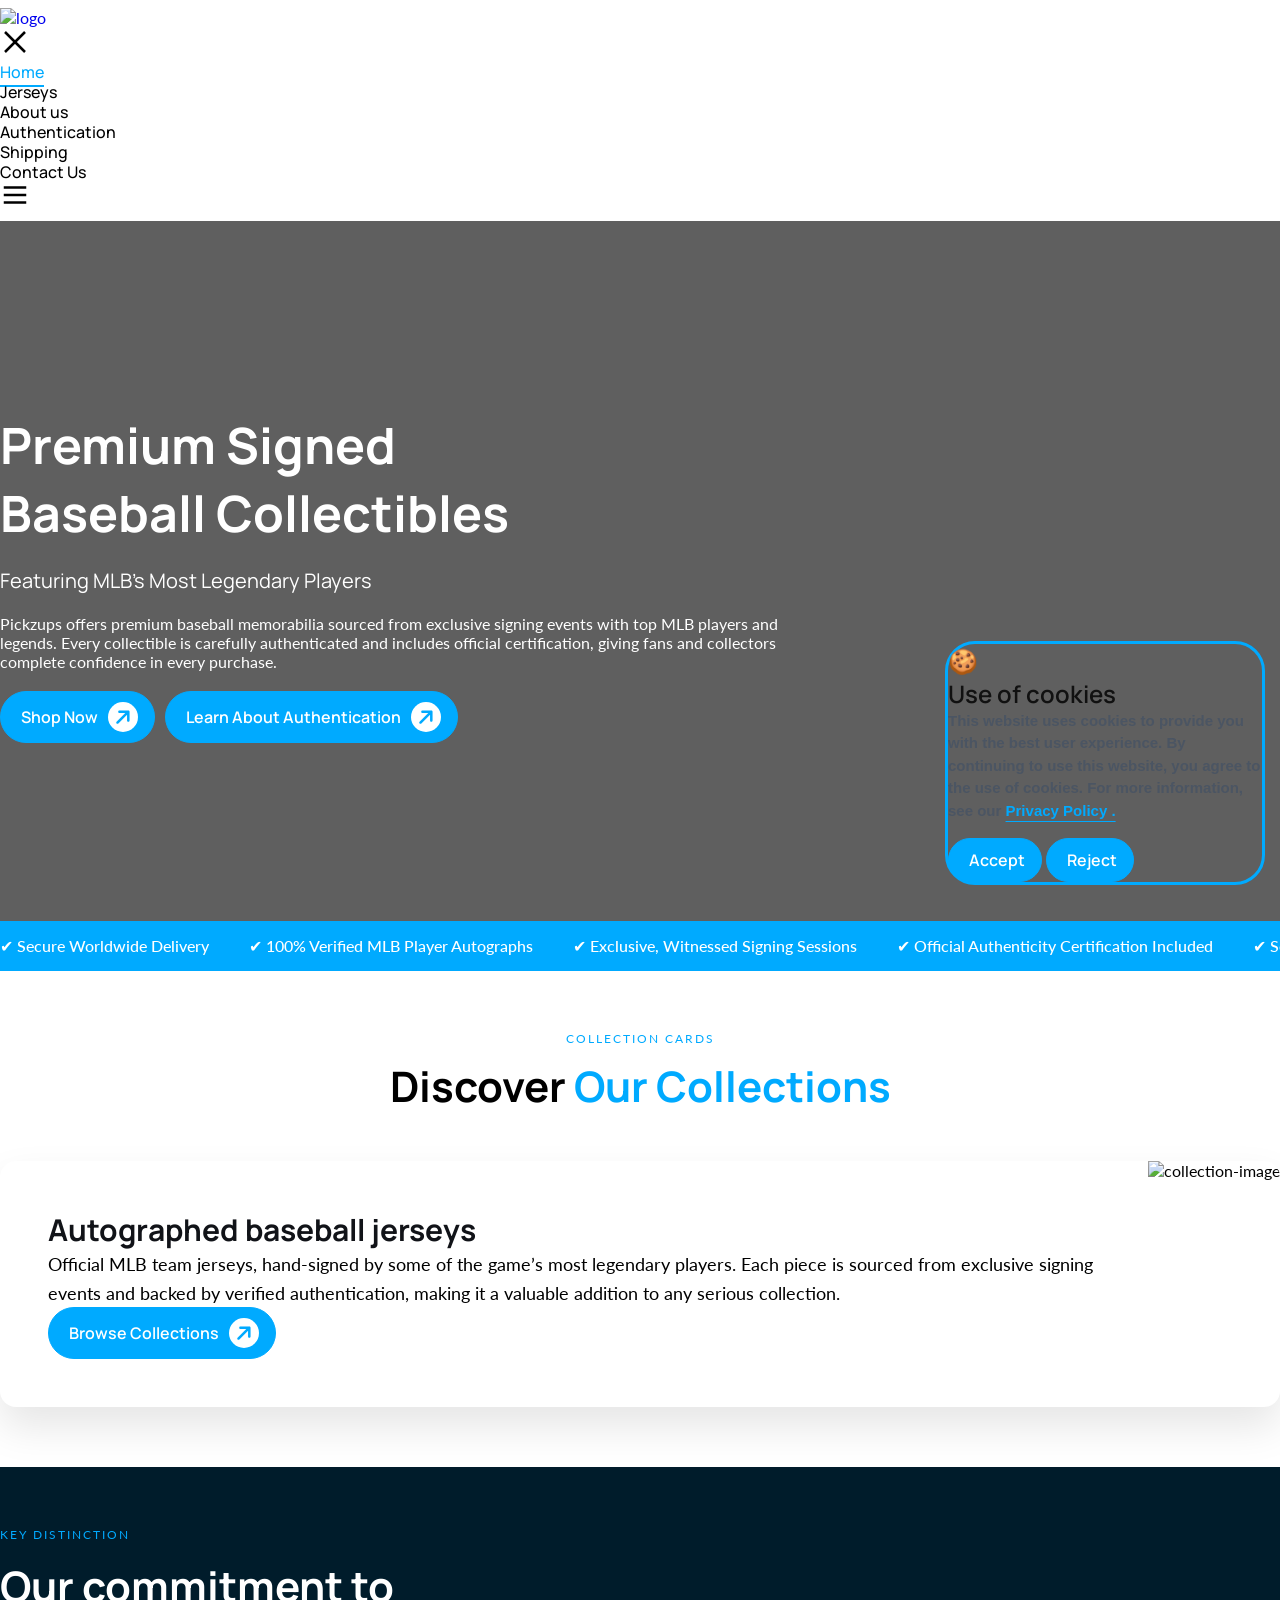
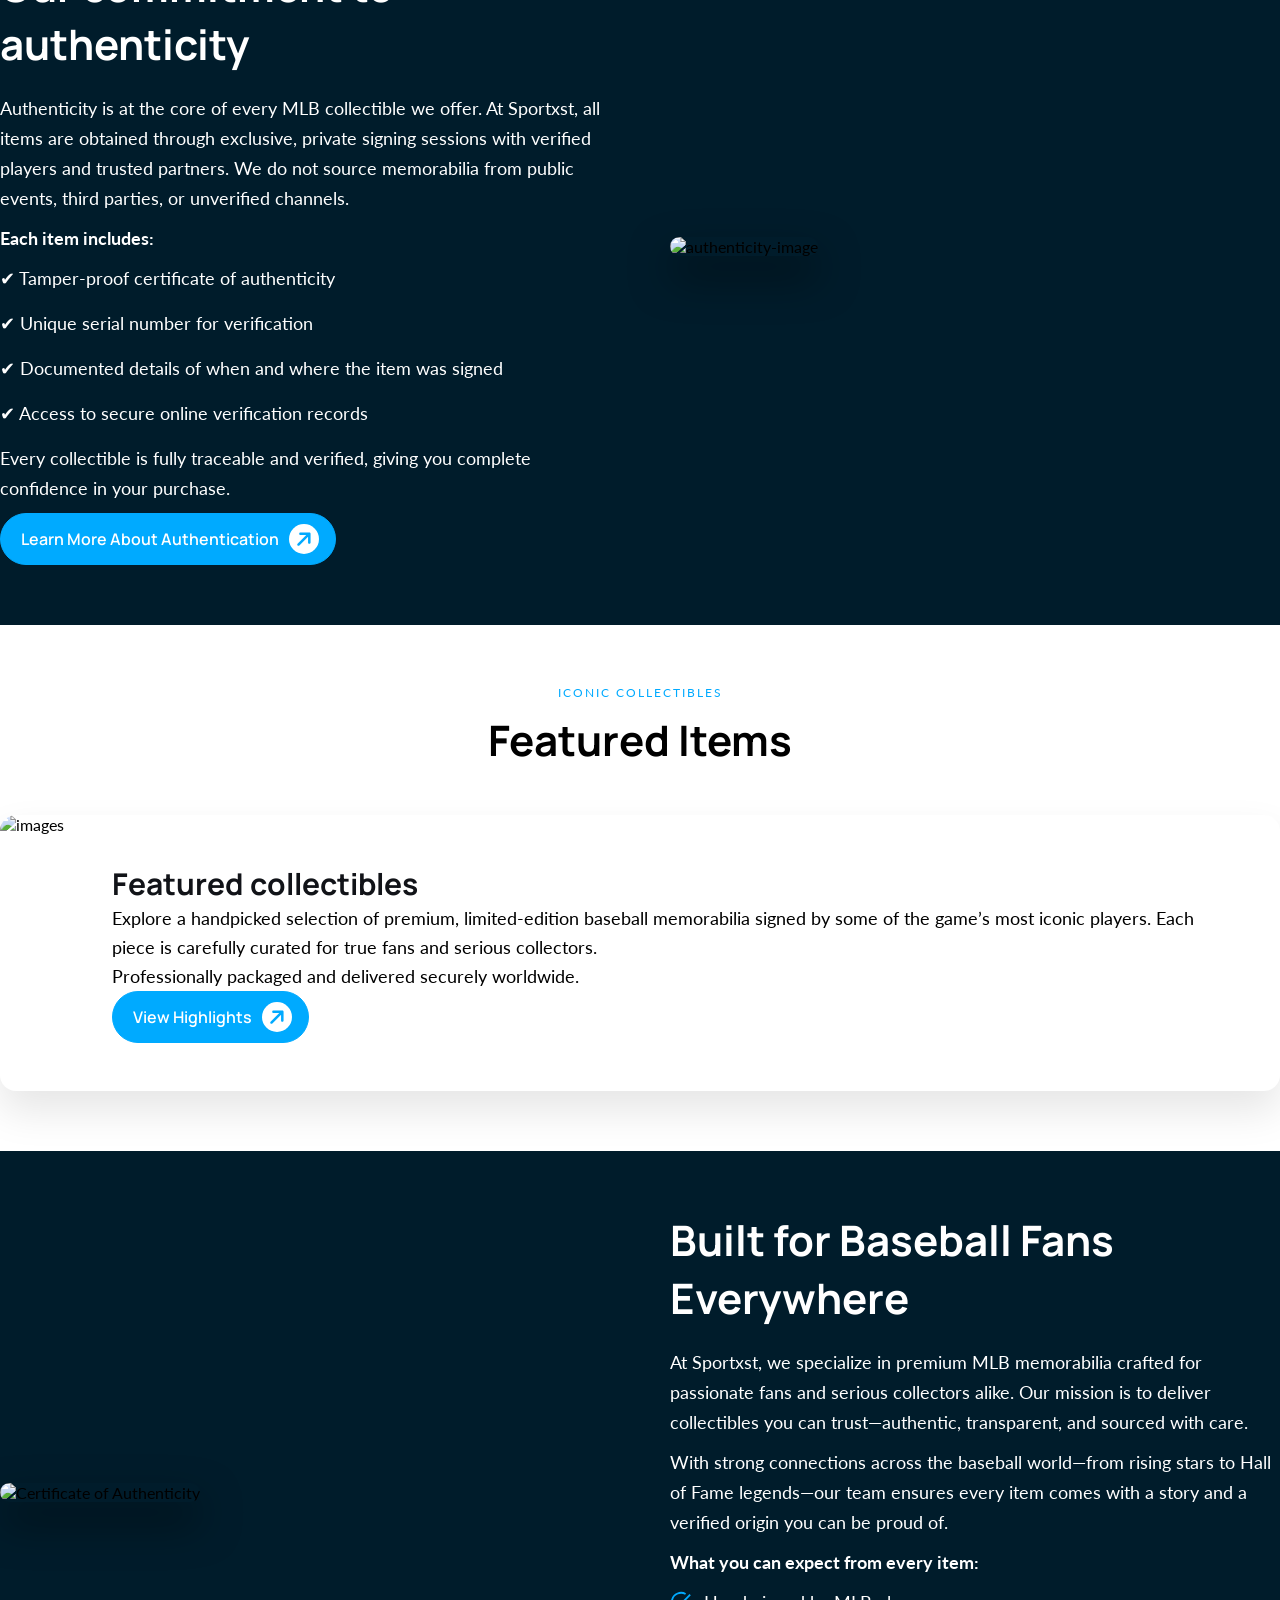
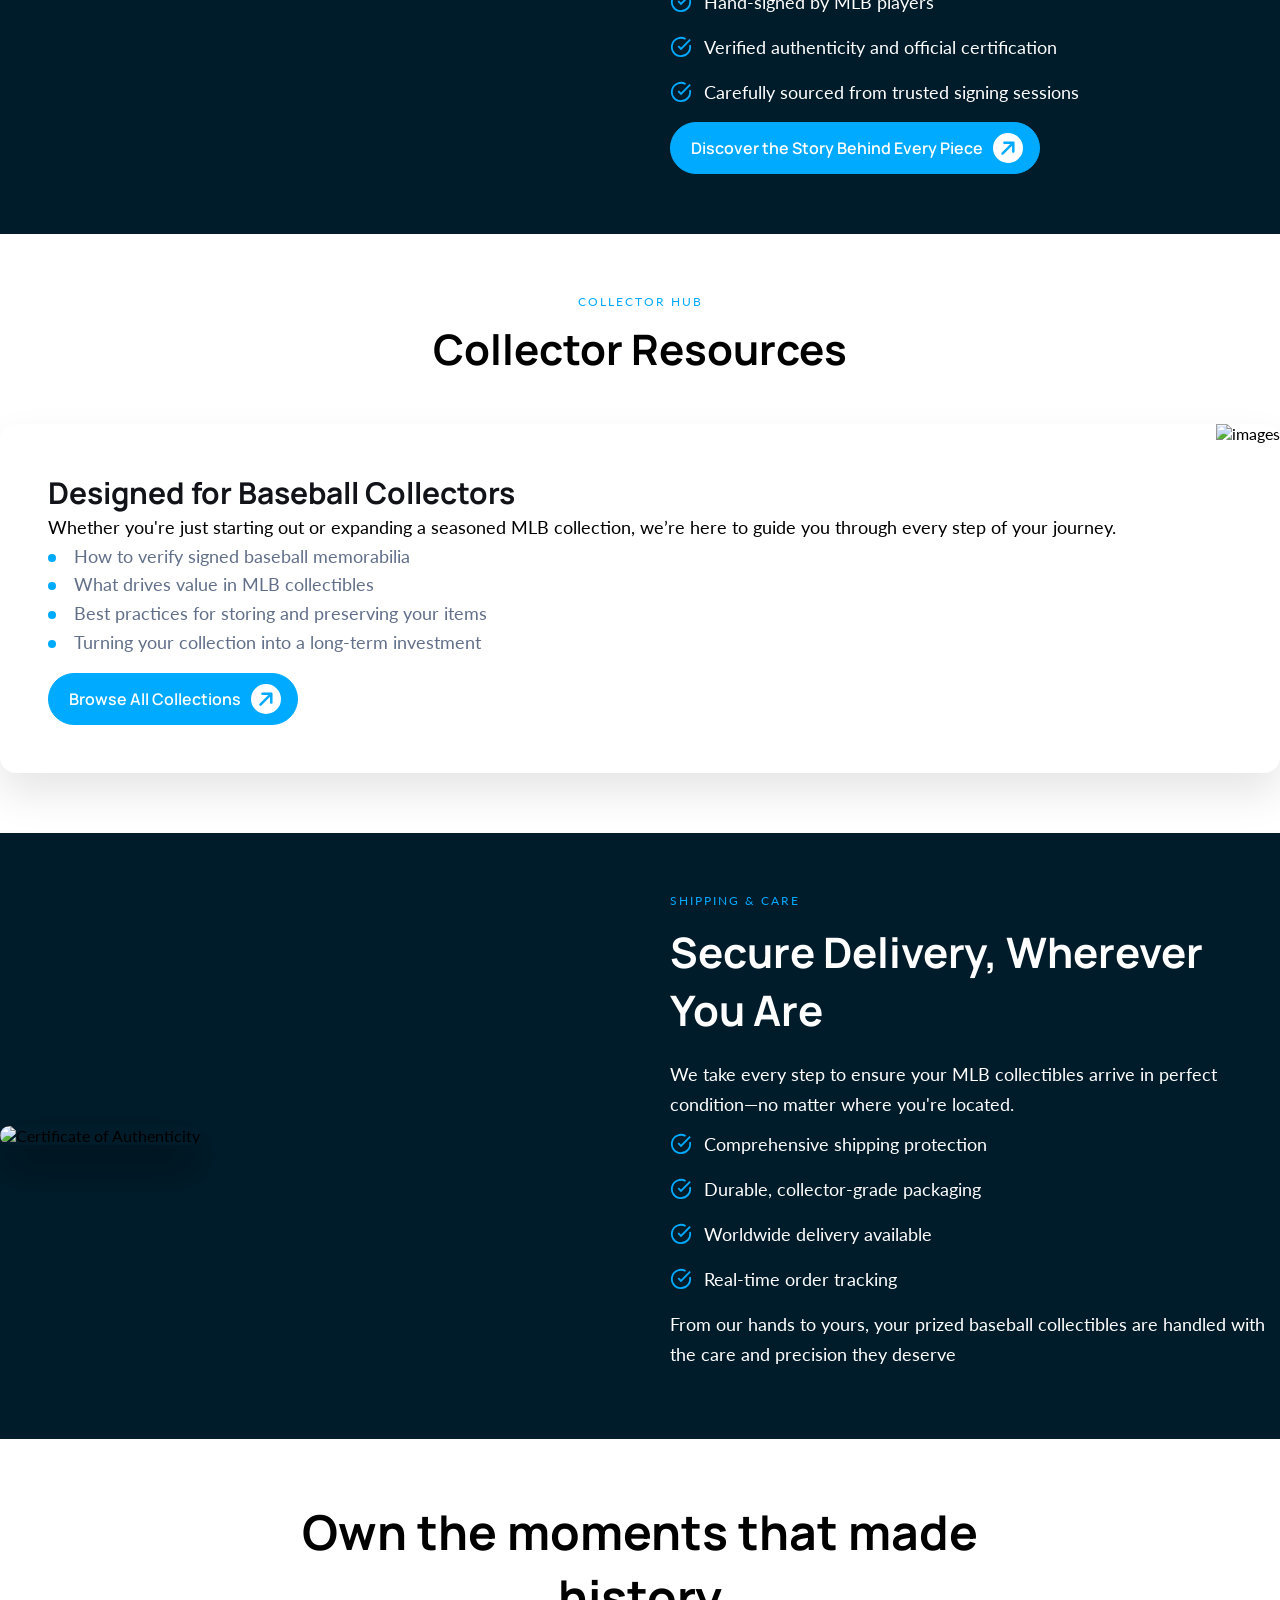
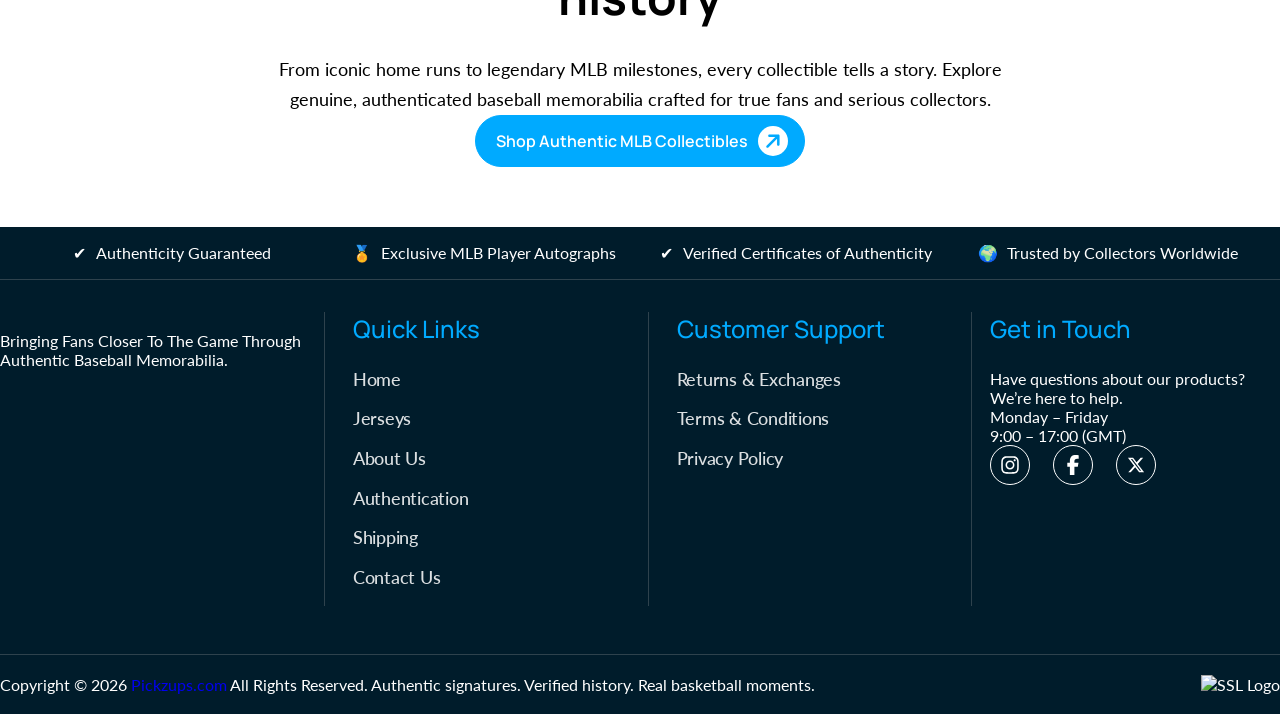
==== commit 724a7fac: "d" ====
--- a/index.html
+++ b/index.html
@@ -749,7 +749,7 @@
         </div>
     </footer>
     <!-- footer -->
-    <div class="card cookie-alert show">
+    <div class="card cookie-alert">
         <div class="card-body">
             <h4 class="card-title">🍪</h4>
             <h5 class="card-title"> Use of cookies</h5>
--- a/assets/css/style.css
+++ b/assets/css/style.css
@@ -8,6 +8,10 @@
     --text-color: #444444;
     --bg-btn-color: #E1EDD9;
     --hover-color: #C1D9B8;
+}
+
+main {
+    overflow: hidden;
 }
 
 * {
@@ -43,6 +47,9 @@
 
 /* header css start */
 
+header {
+    padding: 8px 0;
+}
 
 .is-sticky {
     position: fixed;
@@ -95,7 +102,7 @@
 }
 
 .menu-list ul li.active a {
-    color: #00aaff;
+    color: #00aaff !important;
 }
 
 .menu-list ul li a:hover::after,
@@ -103,12 +110,19 @@
     width: 100%;
 }
 
+.logo img {
+    width: 100%;
+    max-width: 100px;
+    height: 70px;
+    object-fit: contain;
+}
+
 /* header css end */
 
 /* hero banner css */
 .hero_banner {
     padding: 100px 0;
-    background: url(../images/hero-banner.jpg) no-repeat center center/cover;
+    background: url(../images/hero-bnr.png) no-repeat center center/cover;
     height: 700px;
     position: relative;
     z-index: 1;
@@ -124,7 +138,7 @@
     left: 0;
     width: 100%;
     height: 100%;
-    background-color: rgba(0, 0, 0, 0.5);
+    background-color: rgb(5 5 5 / 64%);
     z-index: -1;
 }
 
@@ -539,6 +553,11 @@
     transition: all 0.2s linear;
 }
 
+.footer-links li a:hover {
+    color: #00aaff;
+    padding-left: 5px;
+}
+
 .social-icons li a {
     width: 40px;
     height: 40px;
@@ -550,6 +569,11 @@
     font-size: 1.375rem;
     transition: all 0.2s linear;
     padding: 0.625rem;
+}
+
+.social-icons li a:hover {
+    background-color: #00aaff;
+    border-color: #00aaff;
 }
 
 .social-icons li a svg {
@@ -673,8 +697,9 @@
 .legend-img img {
     width: 100%;
     transition: transform 0.5s ease;
-    max-height: 16.875rem;
-    object-fit: contain;
+    height: 270px;
+    object-fit: cover;
+    object-position: top;
 }
 
 .legend-content h3 {
@@ -831,4 +856,165 @@
     width: 8px;
     height: 8px;
     border-radius: 50%;
-}+}
+
+.authentication_popup_sec {
+    padding: 60px 0;
+}
+
+.authentication_content h2 {
+    font-size: 30px;
+    font-weight: bold;
+}
+
+.authentication_content p {
+    color: #000;
+    font-size: 18px;
+}
+
+.jersey_page_card-img img {
+    width: 100%;
+    height: 300px;
+    object-fit: contain;
+}
+
+.signup_form_sec {
+    padding: 60px 0;
+}
+
+.contact_left h2 {
+    font-size: 24px;
+    font-weight: bold;
+    margin-bottom: 30px;
+}
+
+.contact_left .contact_grp {
+    background: #001c2b;
+    padding: 20px;
+    border-radius: 12px;
+    margin-bottom: 20px;
+    border: 1px solid #001c2b;
+    color: #fff;
+}
+
+.contact_left .contact_grp h3 {
+    font-size: 20px;
+    font-weight: bold;
+}
+
+.contact_left .contact_grp p {
+    margin-bottom: 5px;
+}
+
+.contact_right {
+    background: linear-gradient(135deg, #ffffff 0%, #f8fafc 100%);
+    padding: 30px;
+    box-shadow: 0 20px 60px rgba(0, 0, 0, 0.1);
+    border: 1px solid #e5e7eb;
+    border-radius: 12px;
+}
+
+.form-group input,
+.form-group textarea {
+    padding: 12px 14px;
+    outline: none !important;
+    box-shadow: none !important;
+    resize: none;
+}
+
+form#contactForm .form-group {
+    margin-bottom: 13px;
+}
+
+.contact_right h2 {
+    font-size: 24px;
+    color: #000;
+    font-weight: bold;
+}
+
+.contact_right p {
+    font-size: 18px;
+}
+
+.form-group label {
+    margin-bottom: 5px;
+    font-size: 14px;
+    font-weight: bold;
+}
+
+.error {
+    border-color: #00aaff;
+}
+
+.error-message {
+    color: #00aaff;
+    font-size: 14px;
+    display: none;
+    margin-top: 5px;
+}
+
+/* Chrome, Safari, Edge */
+input[type="number"]::-webkit-outer-spin-button,
+input[type="number"]::-webkit-inner-spin-button {
+    -webkit-appearance: none;
+    margin: 0;
+}
+
+/* Firefox */
+input[type="number"] {
+    -moz-appearance: textfield;
+}
+
+.footer-logo a img {
+    max-width: 100px;
+}
+
+/* Cookies CSS Start */
+.cookie-alert {
+    position: fixed;
+    bottom: 15px;
+    right: 15px;
+    width: 320px;
+    margin: 0 !important;
+    z-index: 999;
+    opacity: 0;
+    transform: translateY(100%);
+    transition: all 500ms ease-out;
+    border: 3px solid #00aaff;
+    border-radius: 1.875rem;
+}
+
+.cookie-alert.show {
+    opacity: 1;
+    transform: translateY(0%);
+    transition-delay: 1000ms;
+}
+
+.cookie-alert .card-title {
+    font-size: 1.5rem;
+
+    font-weight: 600;
+    color: #111;
+}
+
+.cookie-alert .card-text {
+    font-size: 0.9375rem;
+    line-height: 1.5;
+    margin-bottom: 1rem;
+    color: #4b5563;
+    font-weight: 600;
+}
+
+.cookie-alert .card-text a {
+    color: #00aaff;
+    text-decoration: underline;
+    text-underline-offset: 5px;
+
+}
+
+.btn-toolbar .butn {
+    padding: 0.625rem 1.25rem;
+    font-size: 0.9375rem;
+}
+
+/* Cookies CSS End */
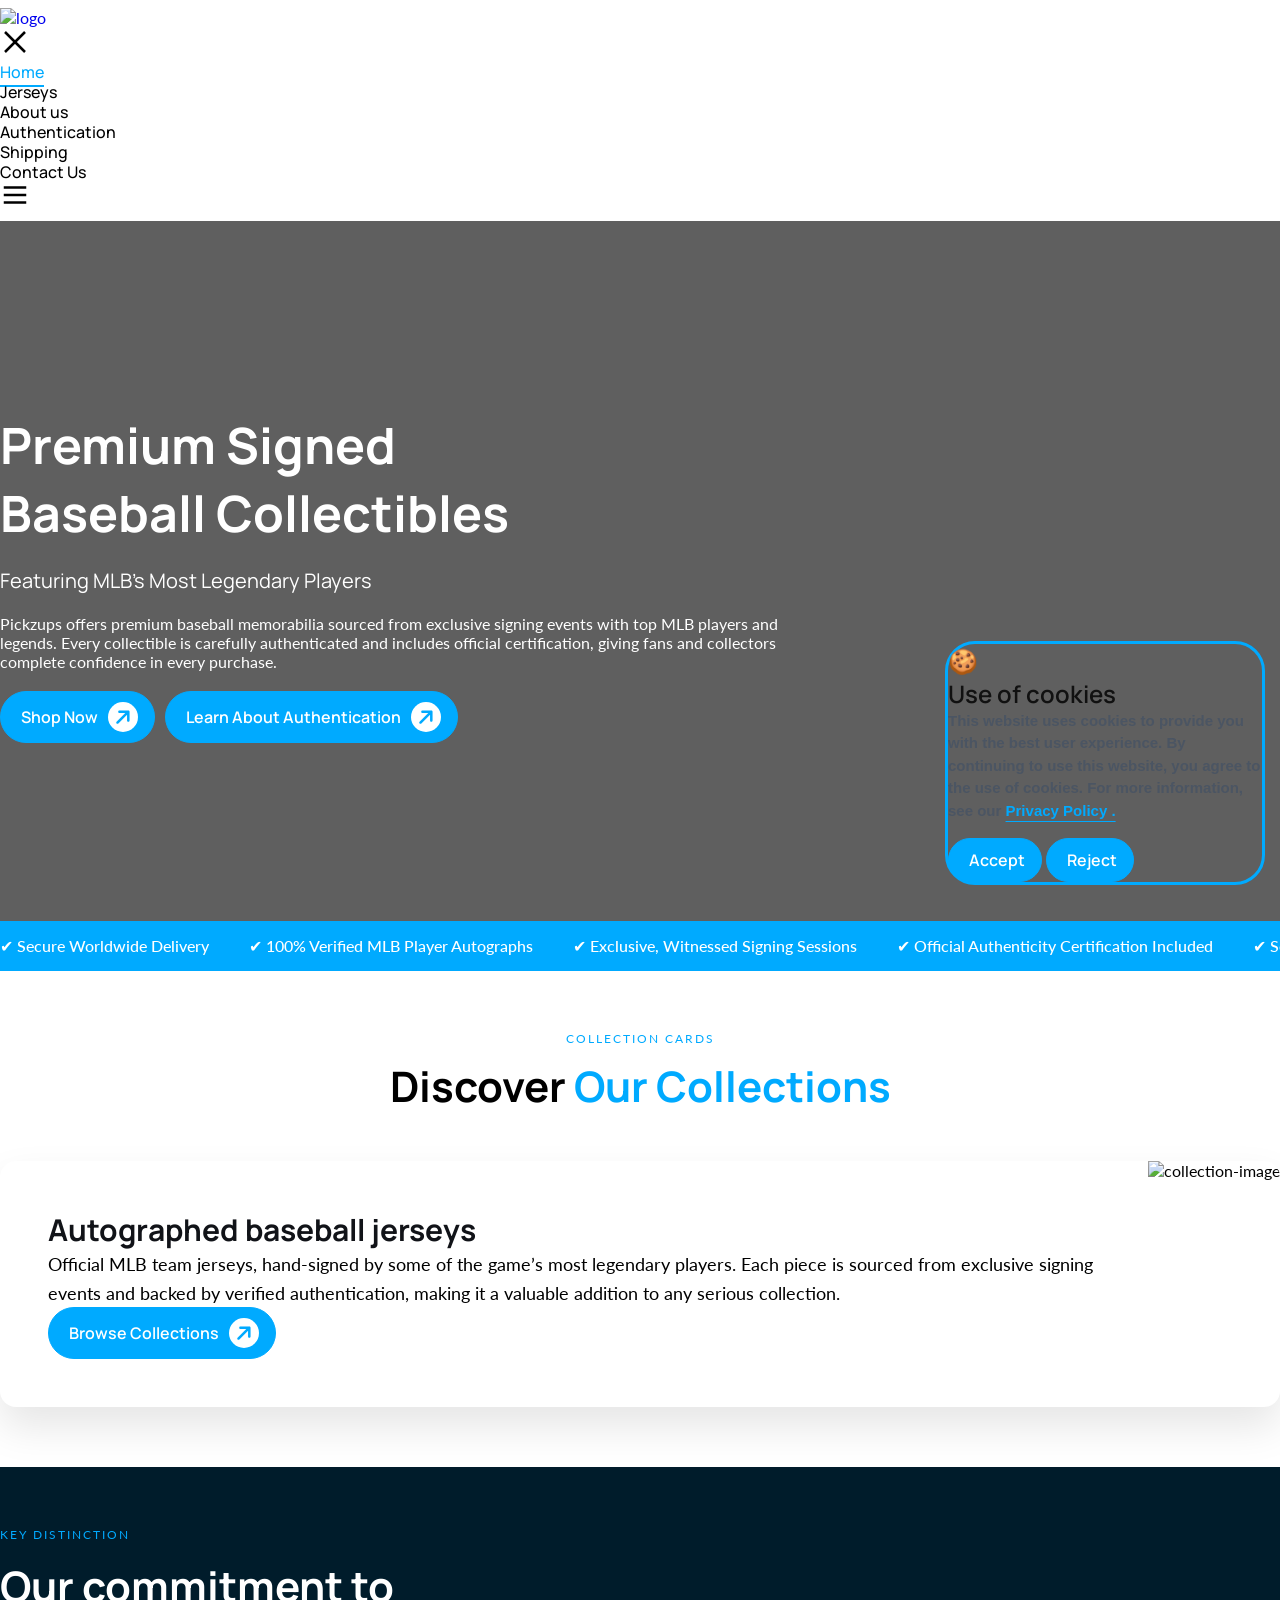
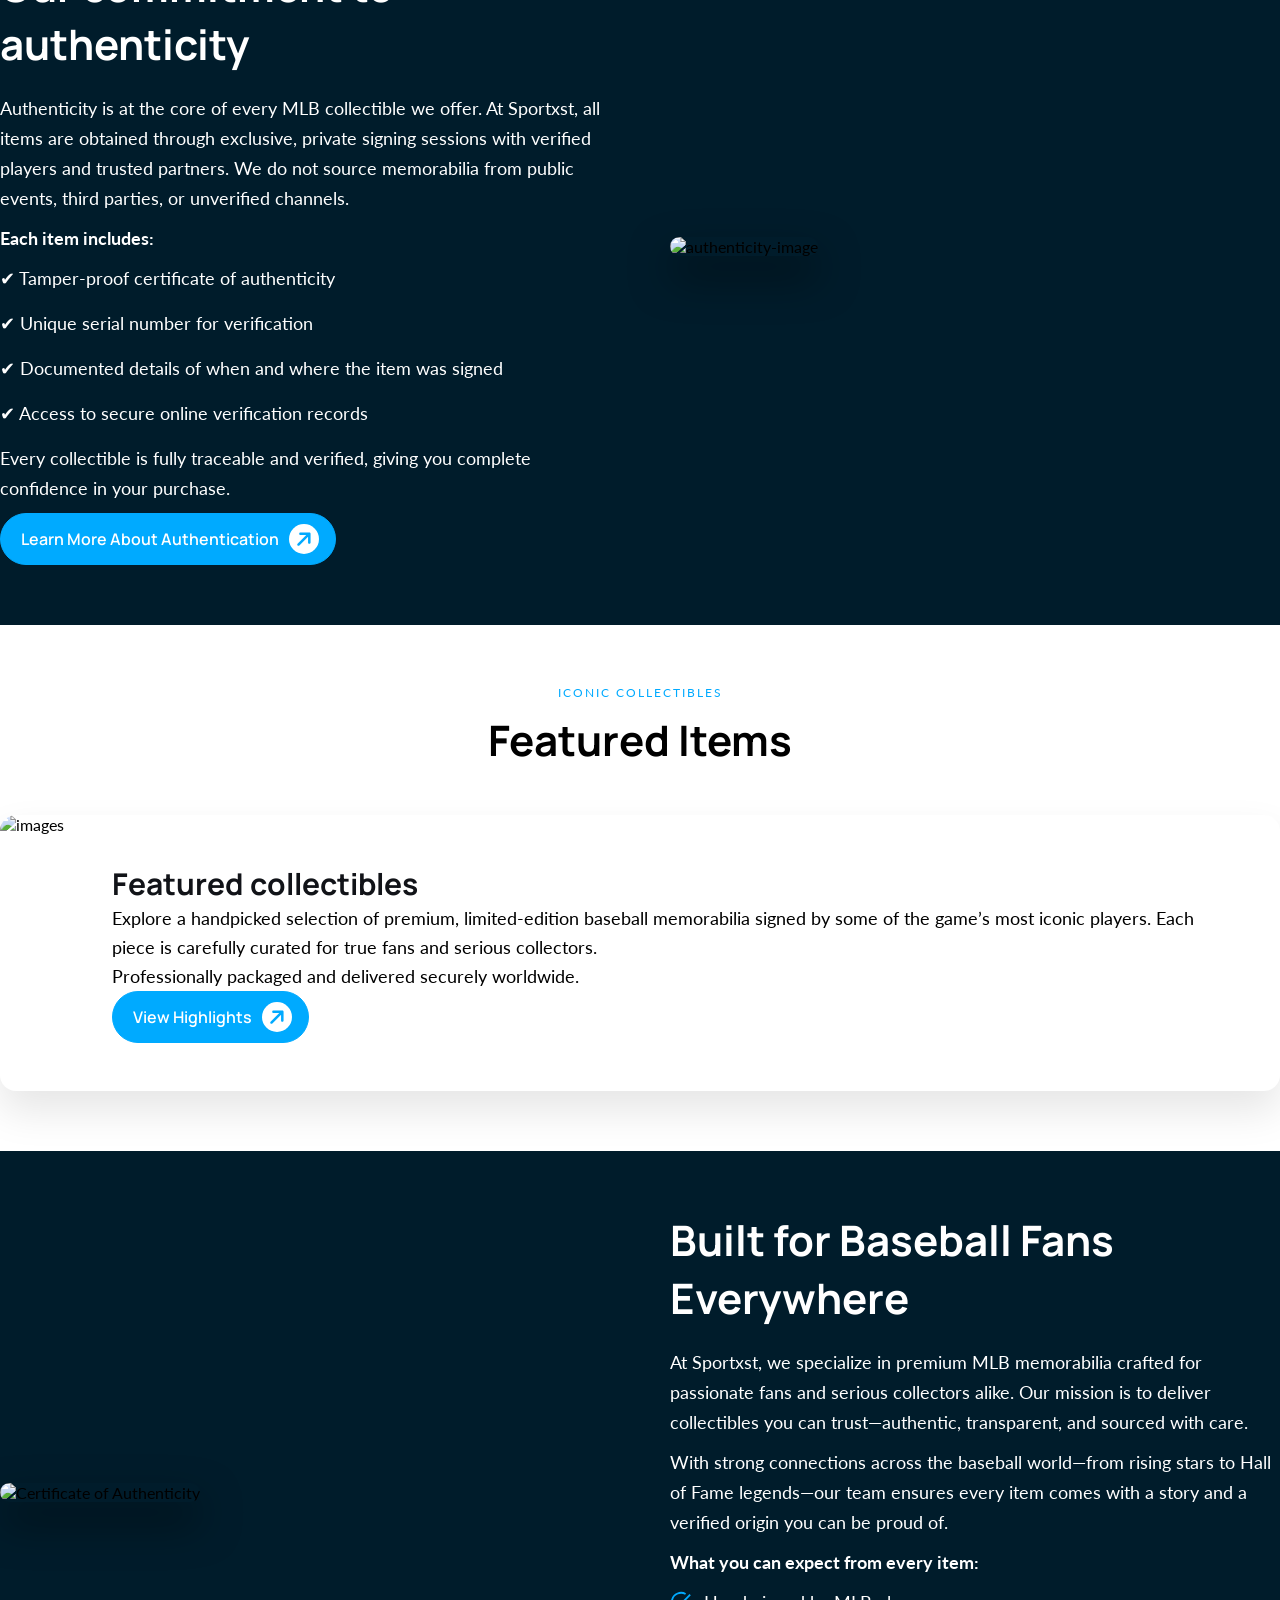
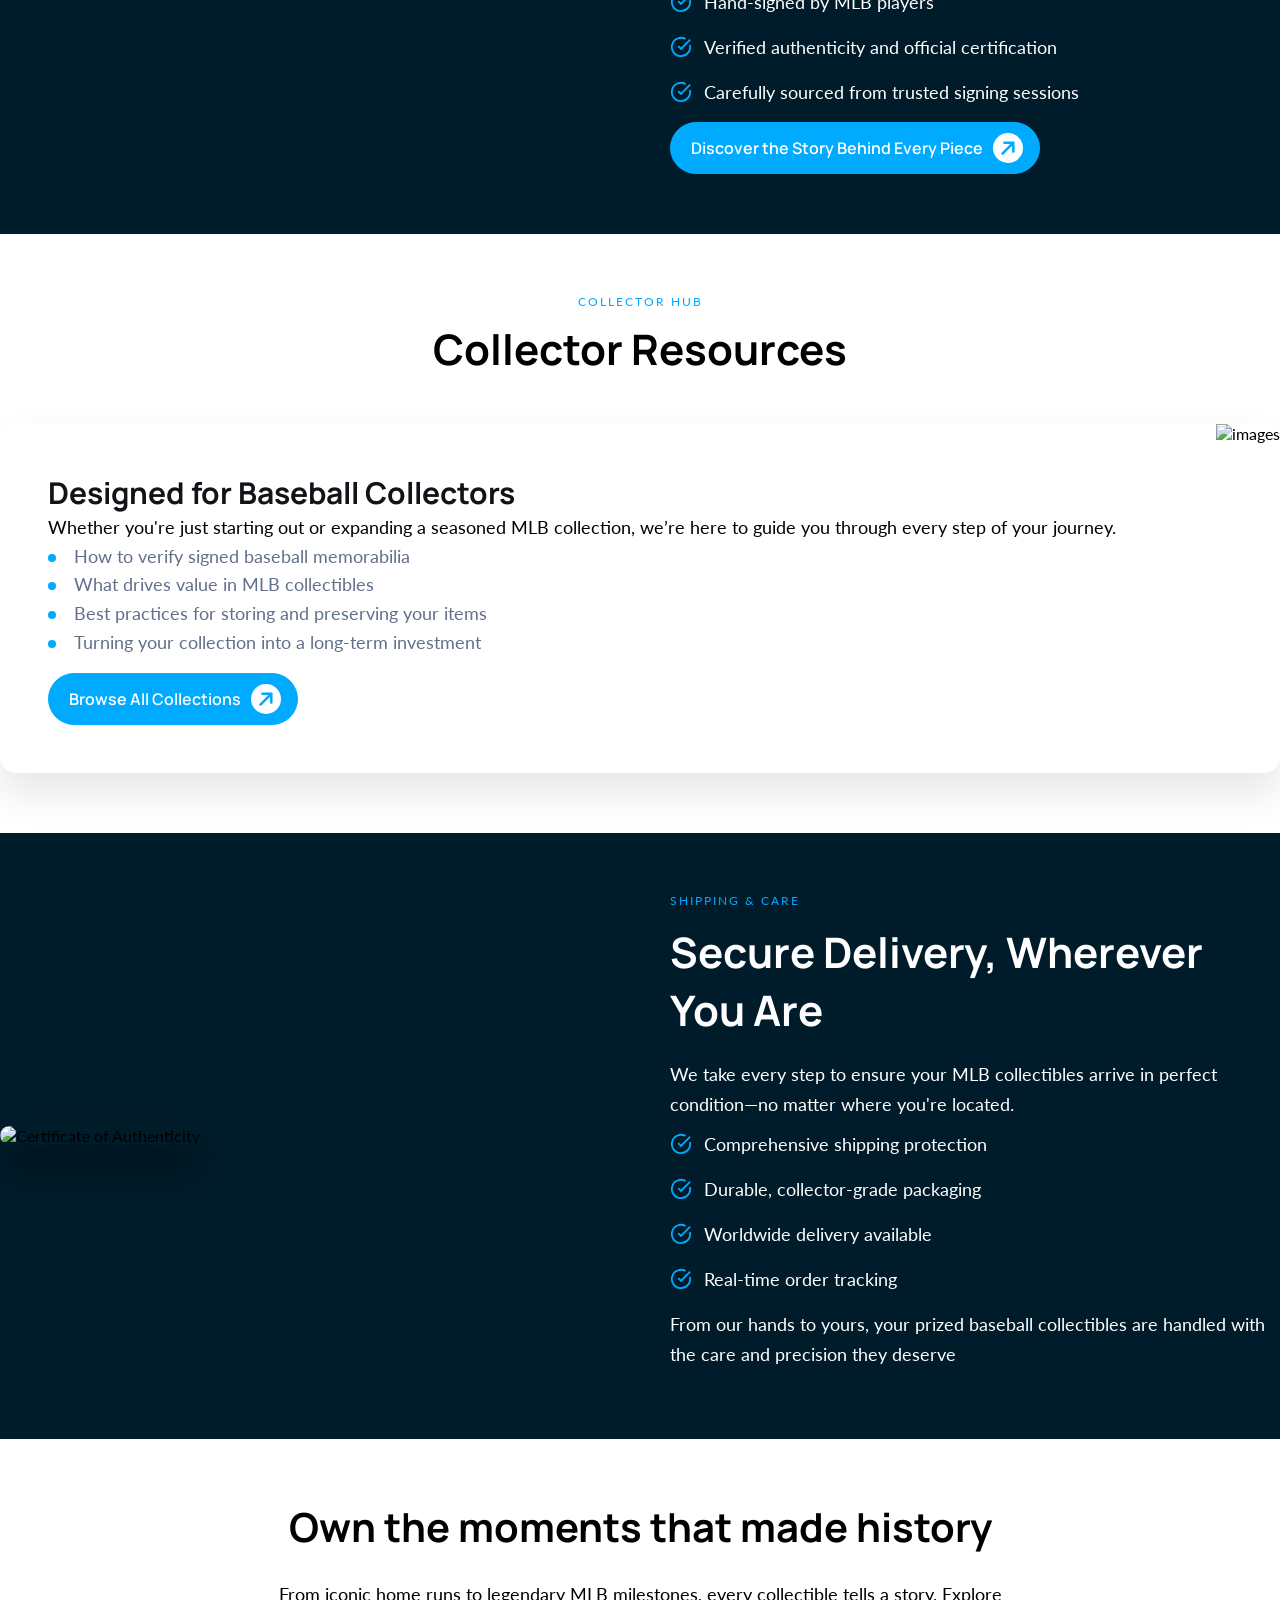
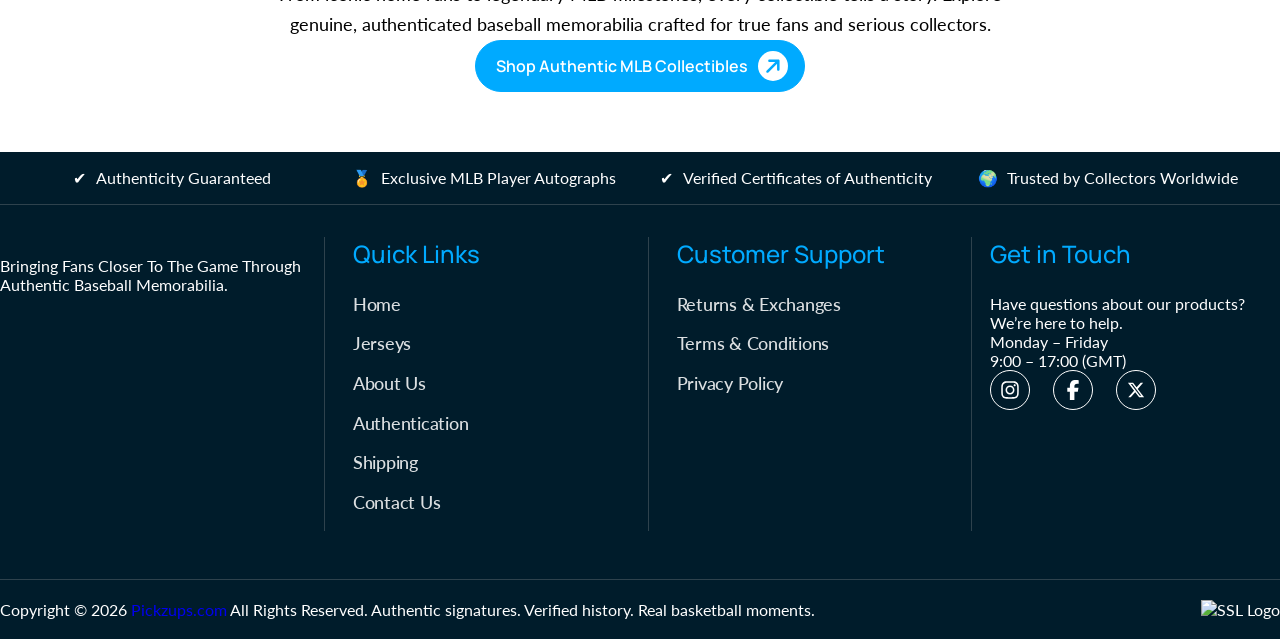
==== commit d89877fb: "fix" ====
--- a/index.html
+++ b/index.html
@@ -5,7 +5,7 @@
     <meta charset="UTF-8">
     <meta name="viewport" content="width=device-width, initial-scale=1.0">
     <title>Pickzups</title>
-    <link rel="icon" href="assets/images/favicon.png" type="image/png">
+    <link rel="icon" href="assets/images/favicon-32x32.png" type="image/png">
     <link rel="stylesheet" href="assets/css/aos.css">
     <link rel="stylesheet" href="assets/css/bootstrap.min.css">
     <link rel="stylesheet" href="assets/css/style.css">
@@ -372,7 +372,7 @@
 
                     <!-- Image -->
                     <div class="auth-image aos-init" data-aos="fade-up">
-                        <img src="assets/images/hero-banner.jpg" alt="Certificate of Authenticity">
+                        <img src="assets/images/fans-everywhere.png" alt="Certificate of Authenticity">
                     </div>
 
                     <!-- Content -->
@@ -535,7 +535,7 @@
 
                     <!-- Image -->
                     <div class="auth-image aos-init" data-aos="fade-up">
-                        <img src="assets/images/hero-banner.jpg" alt="Certificate of Authenticity">
+                        <img src="assets/images/secure-delivery.png" alt="Certificate of Authenticity">
                     </div>
 
                     <!-- Content -->
--- a/assets/css/style.css
+++ b/assets/css/style.css
@@ -478,7 +478,7 @@
 }
 
 .cta-content h2 {
-    font-size: 48px;
+    font-size: 40px;
     color: #000;
     margin-bottom: 25px;
     font-weight: bold;
@@ -773,7 +773,7 @@
     color: #fff;
 }
 
-.shipping-card-item h3 {
+.shipping-card-item h2 {
     font-size: 18px;
     font-weight: bold;
 }
@@ -816,6 +816,10 @@
     justify-content: center;
 }
 
+.authentication_cards_sec .jersey_page_card-content {
+    padding: 1rem 0;
+}
+
 .jersey_page_card {
     background: #fff;
     width: 30%;
@@ -823,10 +827,11 @@
     overflow: hidden;
     border: 0.0625rem solid rgba(255, 255, 255, 0.05);
     transition: 0.3s ease;
+    box-shadow: 0 20px 40px rgba(0, 0, 0, 0.1);
     padding: 1.25rem;
 }
 
-.jersey_page_card-content h3 {
+.jersey_page_card-content h2 {
     font-size: 22px;
     font-weight: bold;
     margin-top: 8px;
@@ -836,7 +841,7 @@
     padding: 60px 0;
 }
 
-.policy-content h5 {
+.policy-content h2 {
     font-size: 20px;
     font-weight: bold;
 }
@@ -875,7 +880,7 @@
 .jersey_page_card-img img {
     width: 100%;
     height: 300px;
-    object-fit: contain;
+    object-fit: cover;
 }
 
 .signup_form_sec {
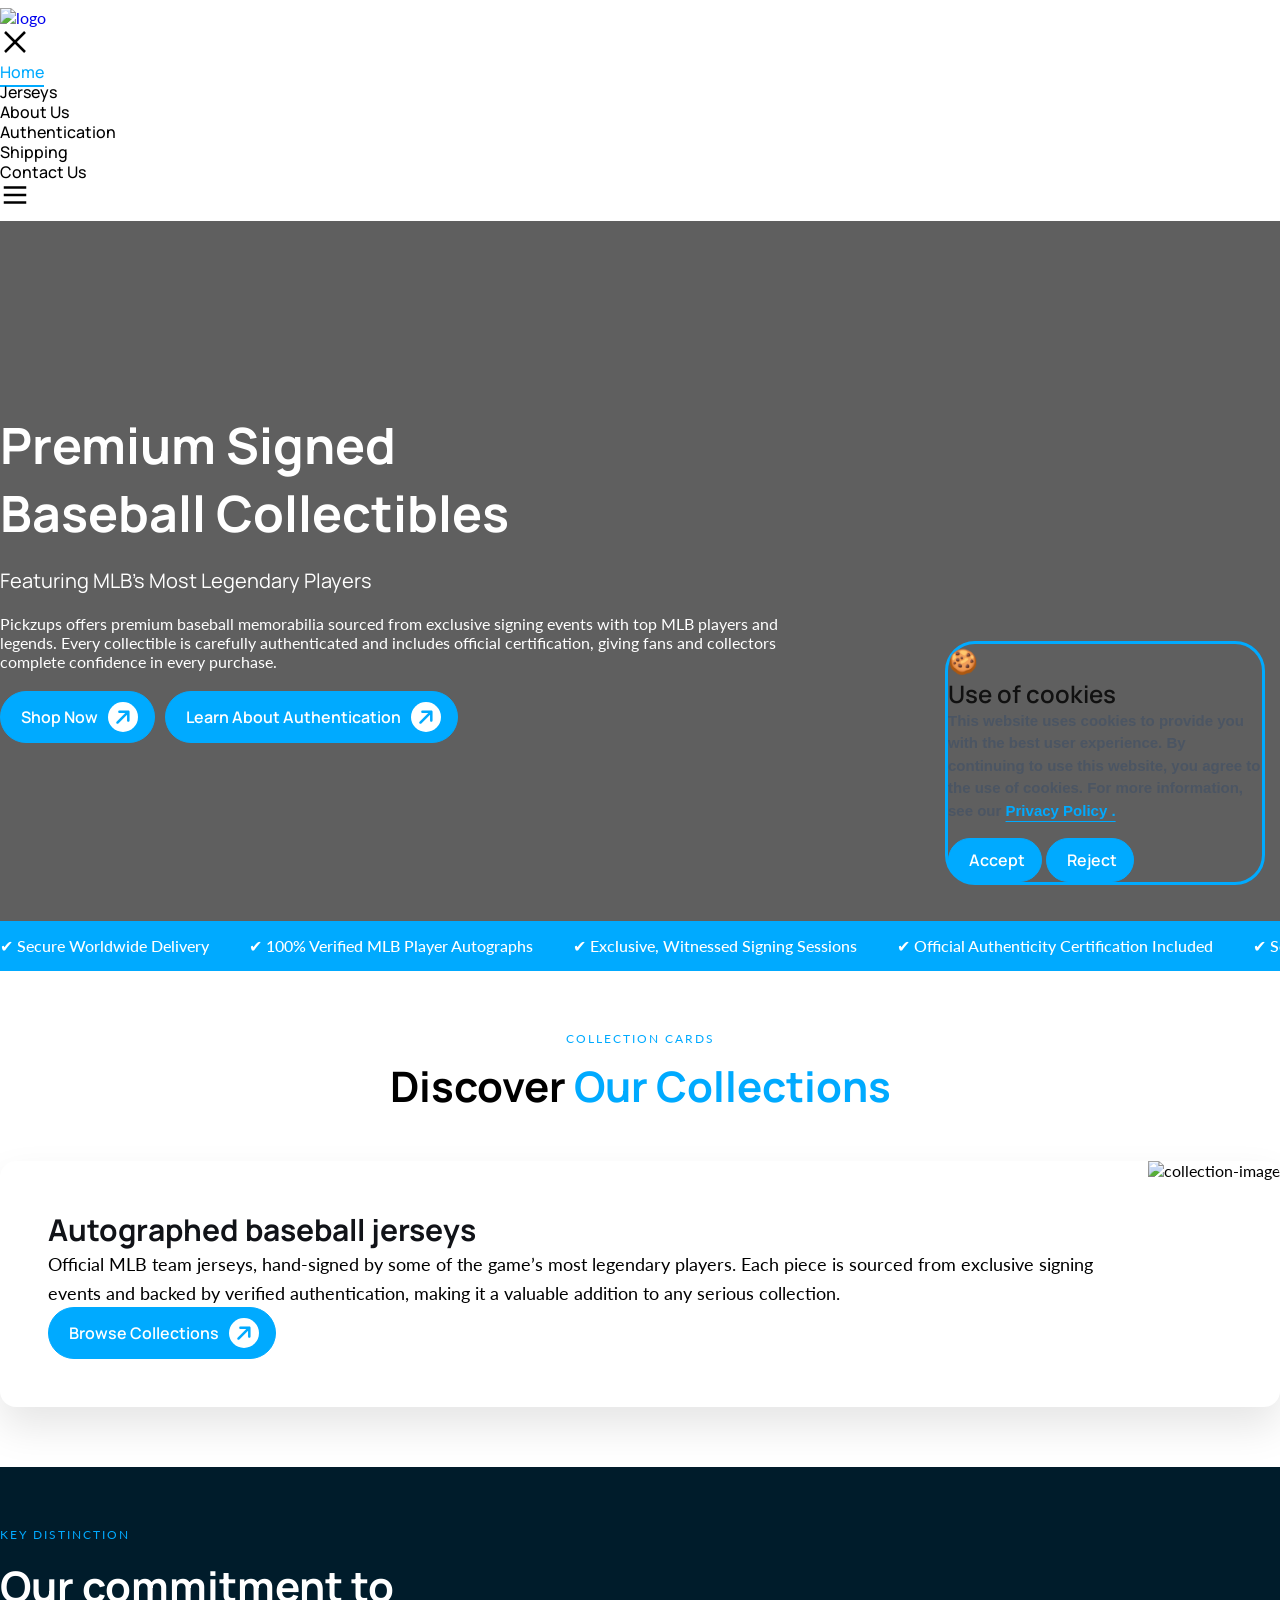
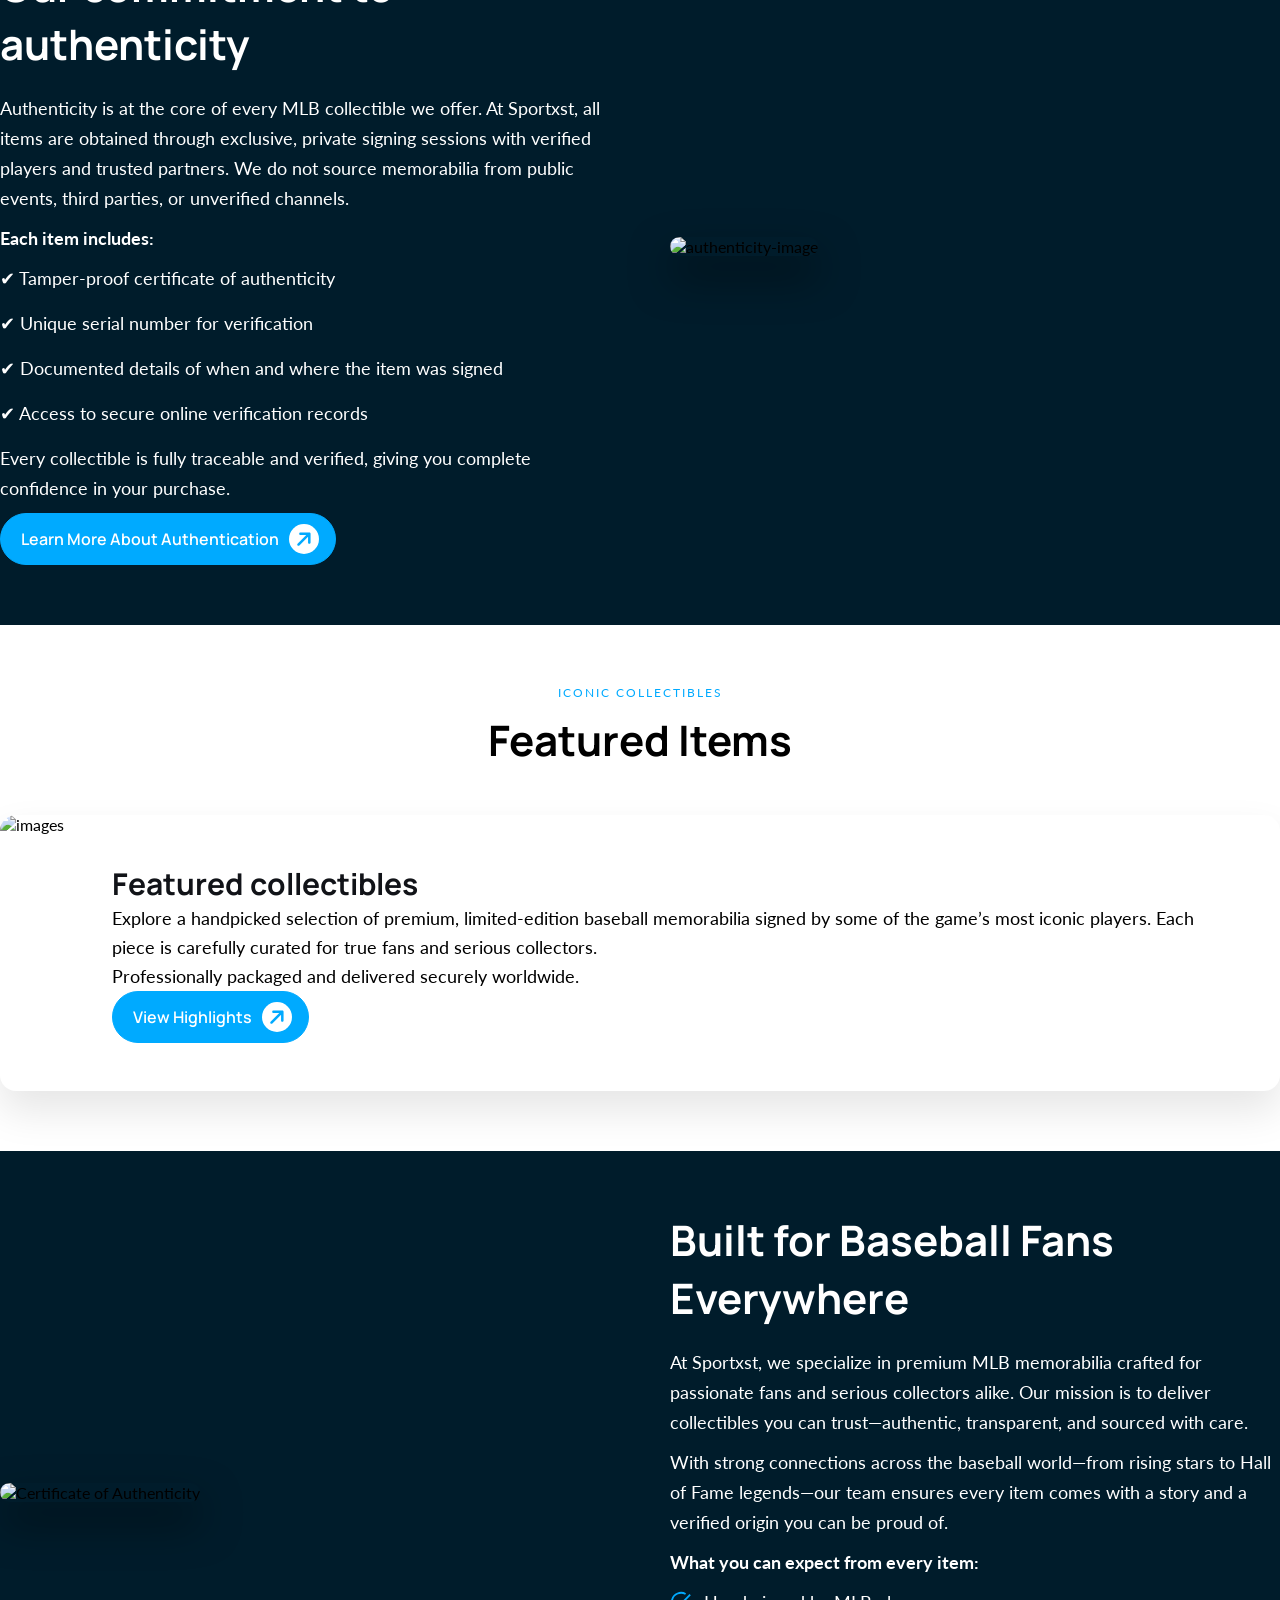
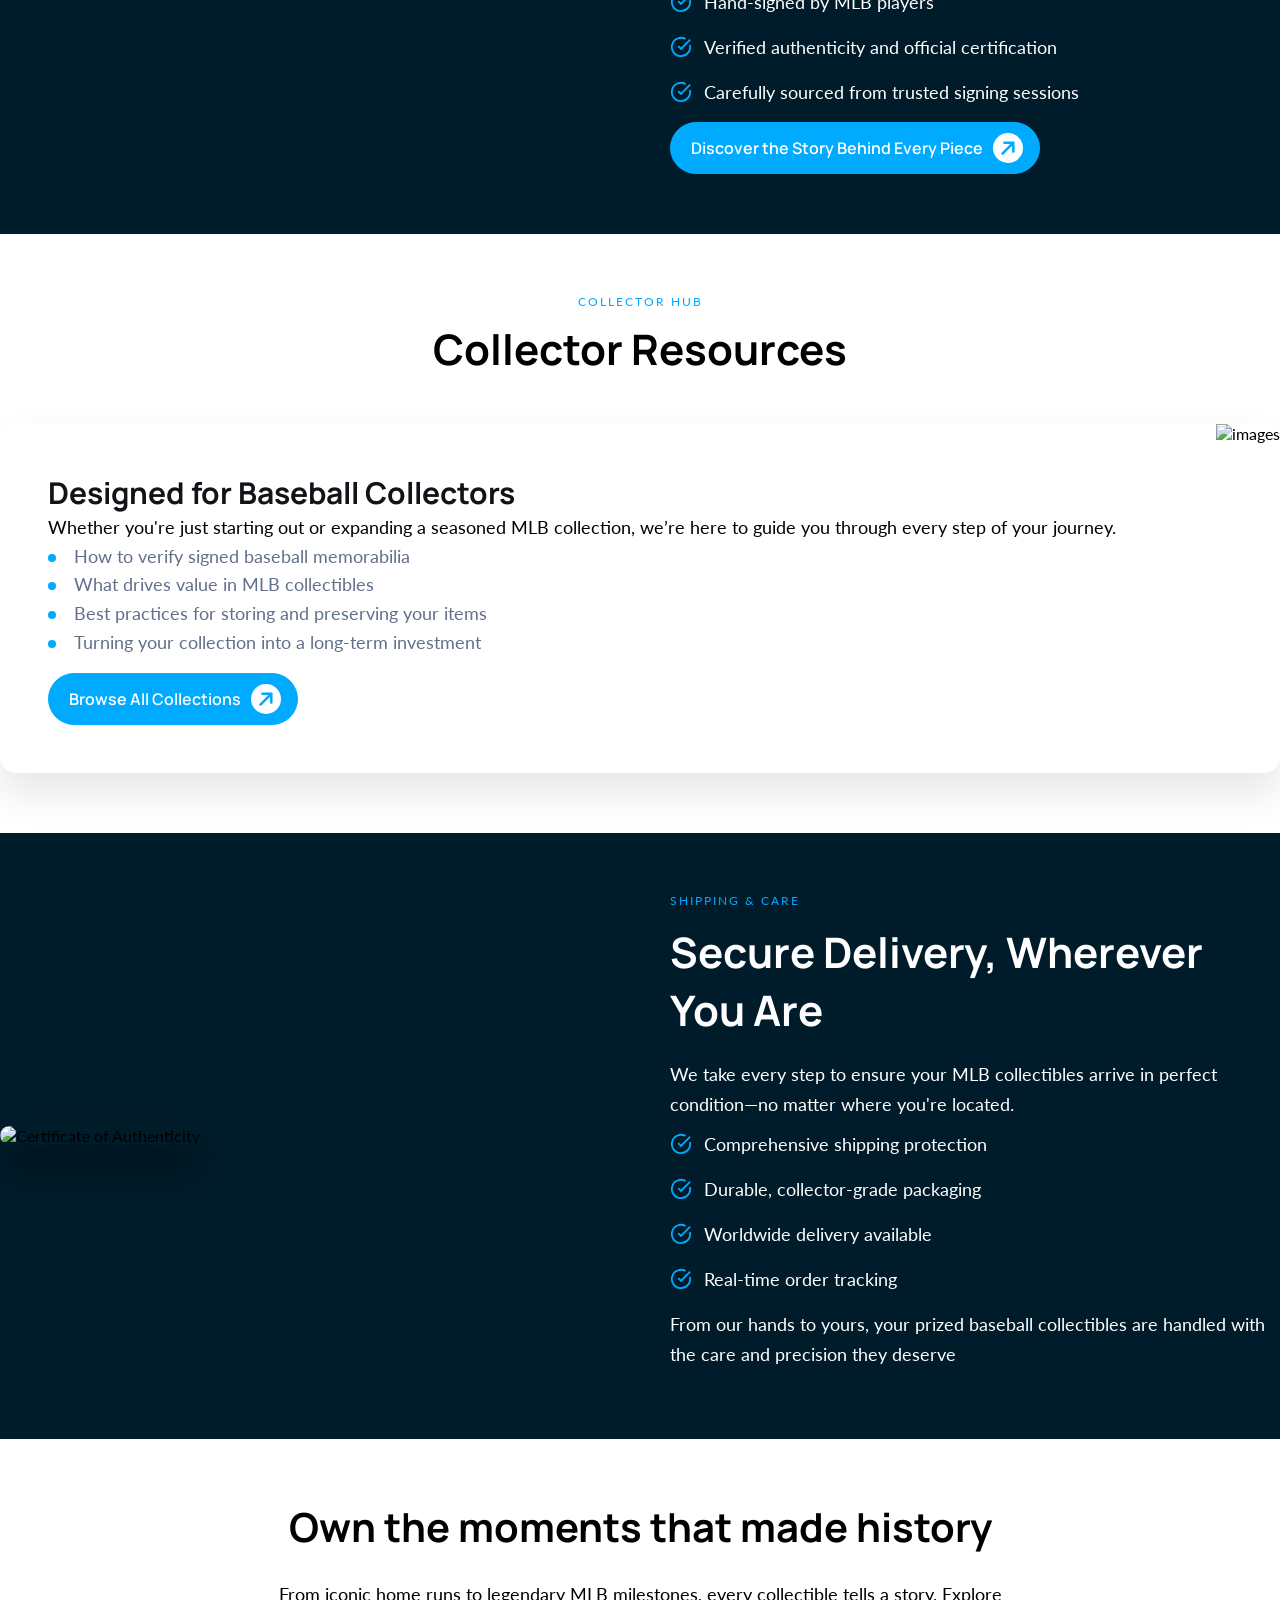
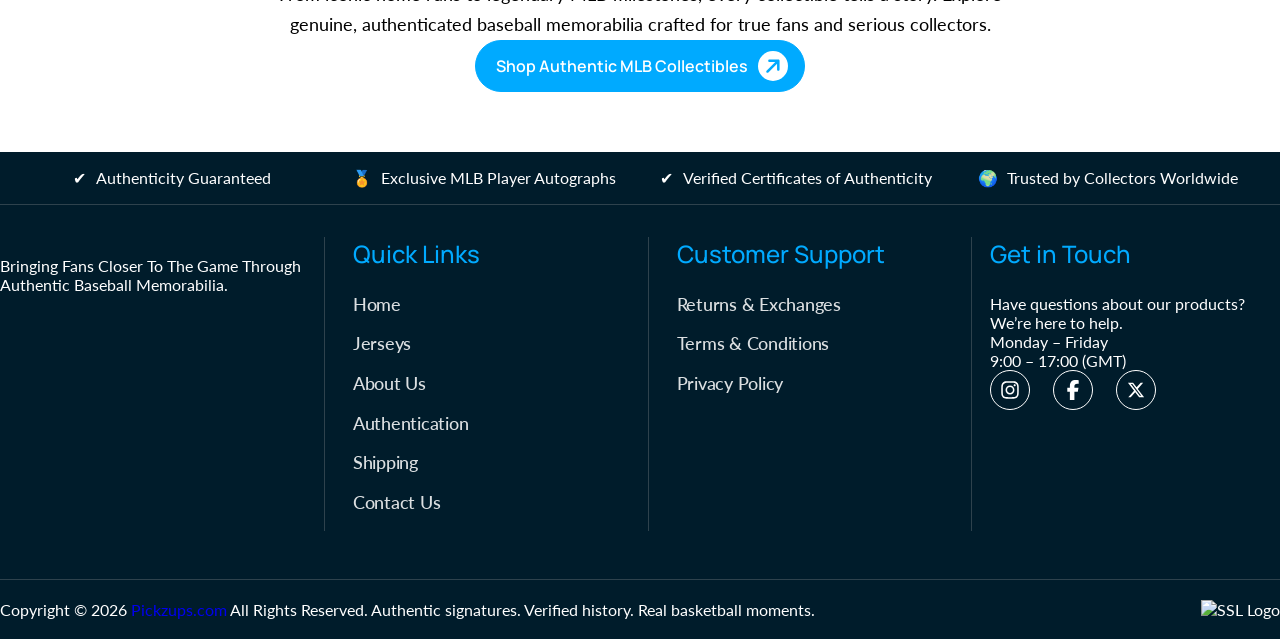
==== commit 3194fedc: "sdsd" ====
--- a/index.html
+++ b/index.html
@@ -332,7 +332,7 @@
                             </p>
 
                             <div class="collection-button">
-                                <a href="/jerseys" class="btn-custom">
+                                <a href="./jerseys" class="btn-custom">
                                     <span class="btn-text">View Highlights
                                     </span>
                                     <div class="icon-container">
@@ -426,7 +426,7 @@
                         </ul>
 
                         <div class="collection-button">
-                            <a href="./about-us.html" class="btn-custom">
+                            <a href="./about-us" class="btn-custom">
                                 <span class="btn-text">Discover the Story Behind Every Piece
                                 </span>
                                 <div class="icon-container">
@@ -491,7 +491,7 @@
                             </ul>
 
                             <div class="collection-button">
-                                <a href="./about-us.html" class="btn-custom">
+                                <a href="./jerseys" class="btn-custom">
                                     <span class="btn-text">Browse All Collections
                                     </span>
                                     <div class="icon-container">
@@ -609,7 +609,7 @@
                     </p>
 
                     <div class="">
-                        <a href="./about-us.html" class="btn-custom">
+                        <a href="./authentication" class="btn-custom">
                             <span class="btn-text">Shop Authentic MLB Collectibles</span>
                             <div class="icon-container">
                                 <span class="icon icon-default arrow-icon">
@@ -665,7 +665,7 @@
                 <div class="footer-top">
                     <div class="footer-logo">
                         <a href="./" class="">
-                            <img src="assets/images/footer-logo.png" alt="">
+                            <img src="assets/images/logo.png" alt="">
                         </a>
                         <p class="text_theme mt-2 footer_logo_text">
                             Bringing Fans Closer To The Game Through
--- a/assets/css/style.css
+++ b/assets/css/style.css
@@ -8,6 +8,11 @@
     --text-color: #444444;
     --bg-btn-color: #E1EDD9;
     --hover-color: #C1D9B8;
+}
+
+a:-webkit-any-link:focus-visible {
+    outline: none !important;
+    outline-offset: 0px !important;
 }
 
 main {
@@ -84,6 +89,7 @@
     transition: all 0.3s ease;
     position: relative;
     cursor: pointer;
+    text-transform: capitalize;
 }
 
 .menu-list ul li>a::after {
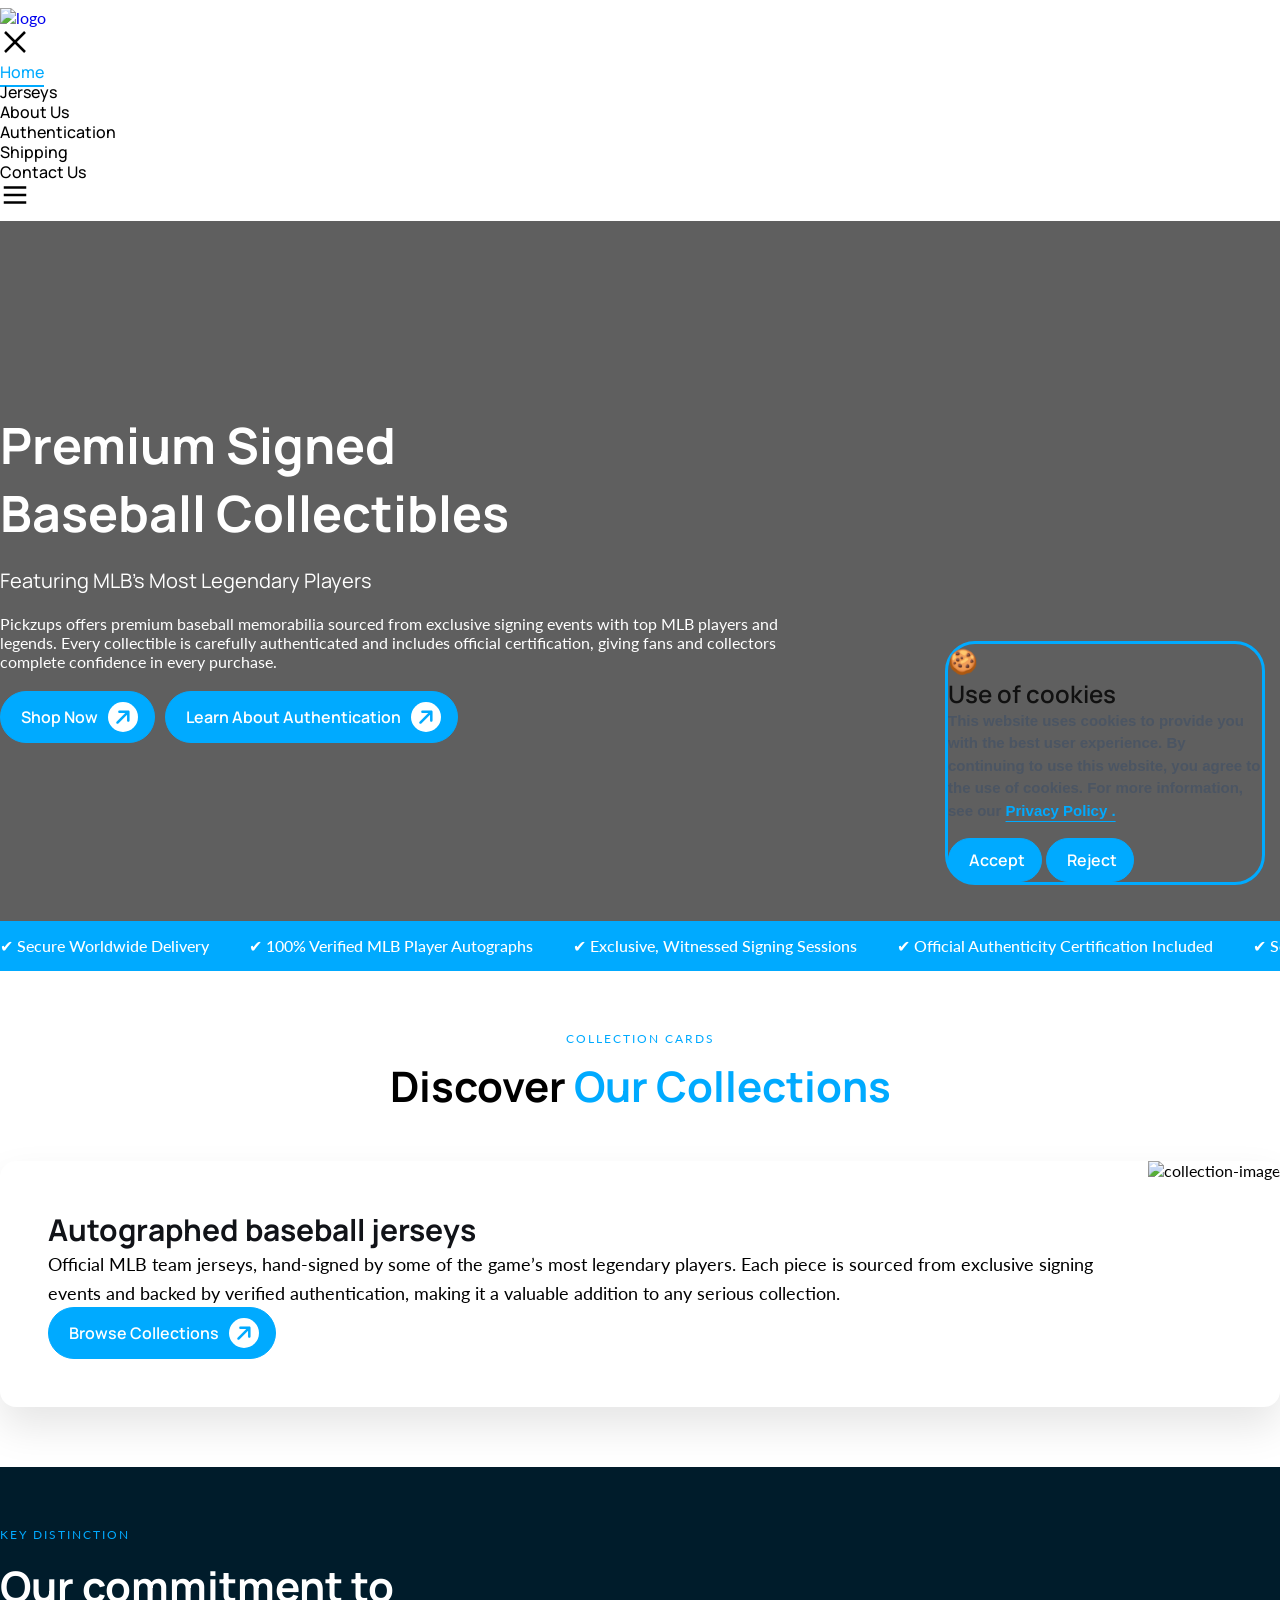
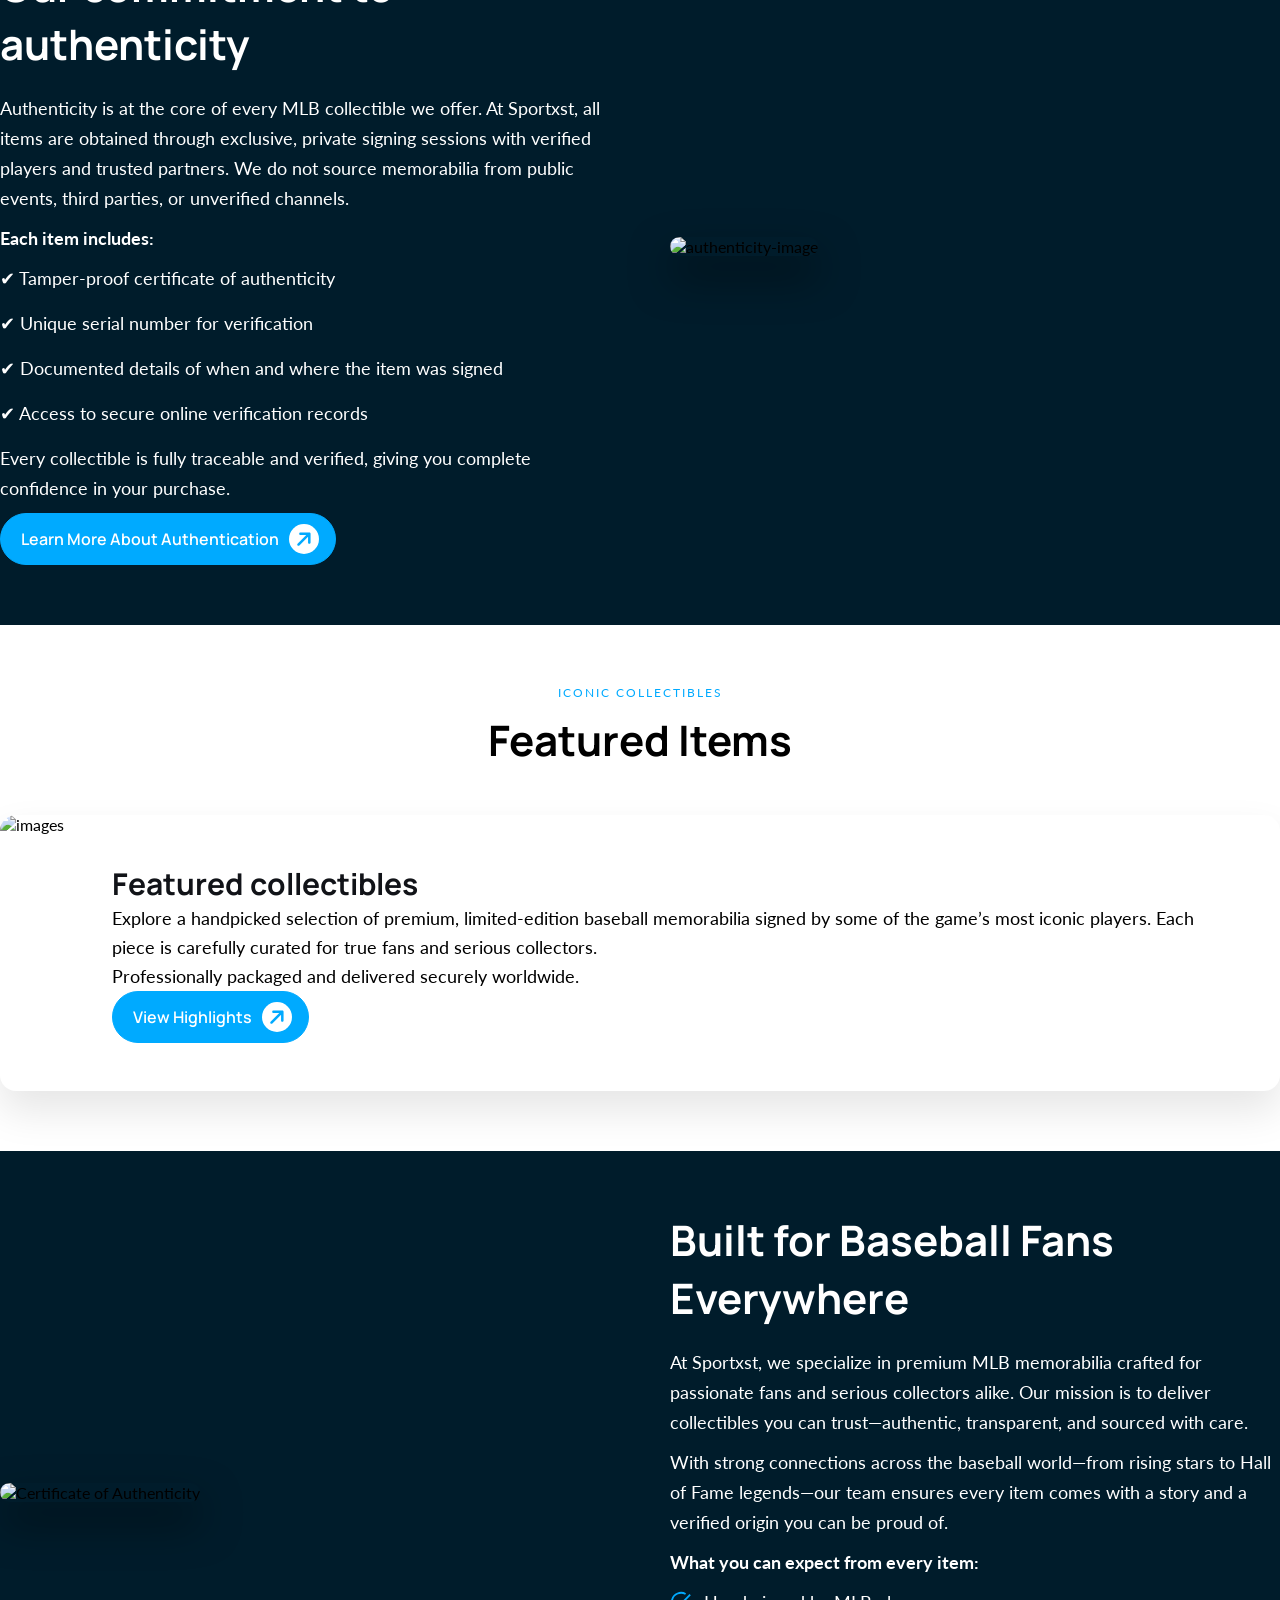
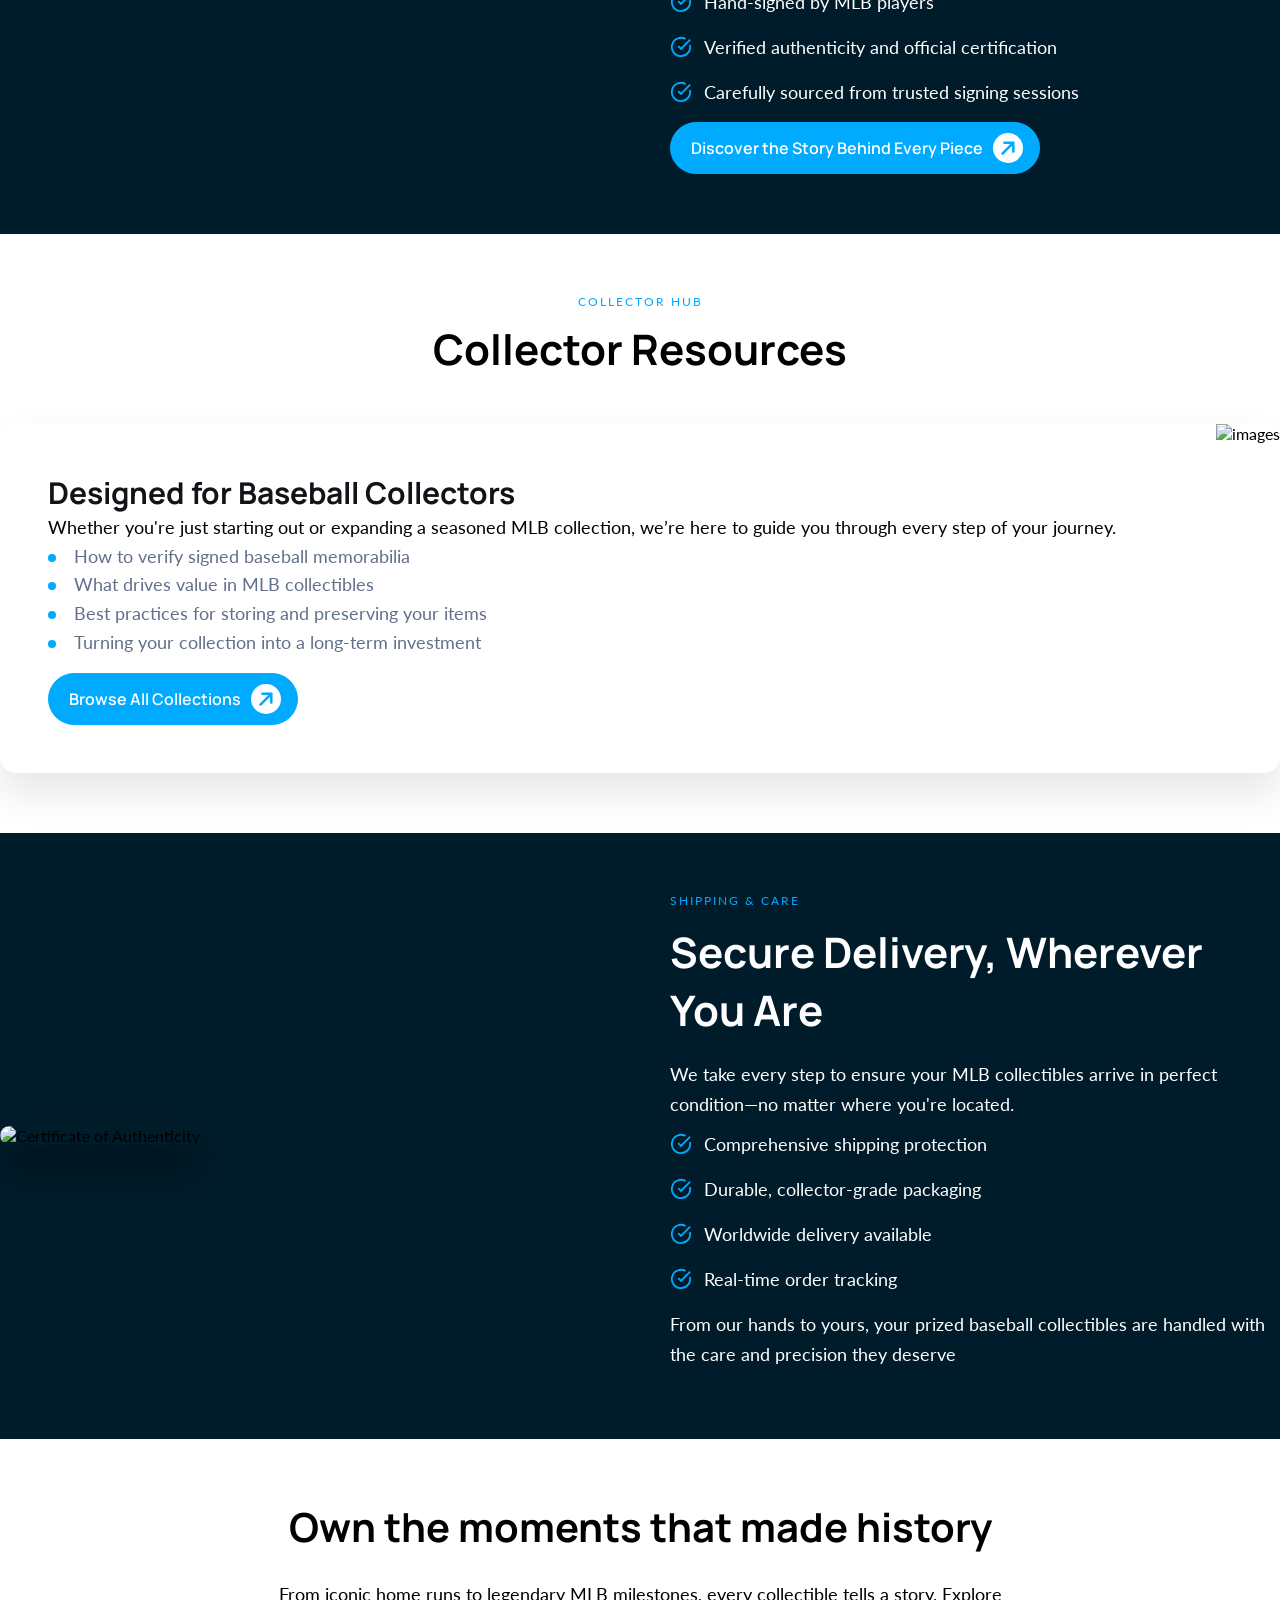
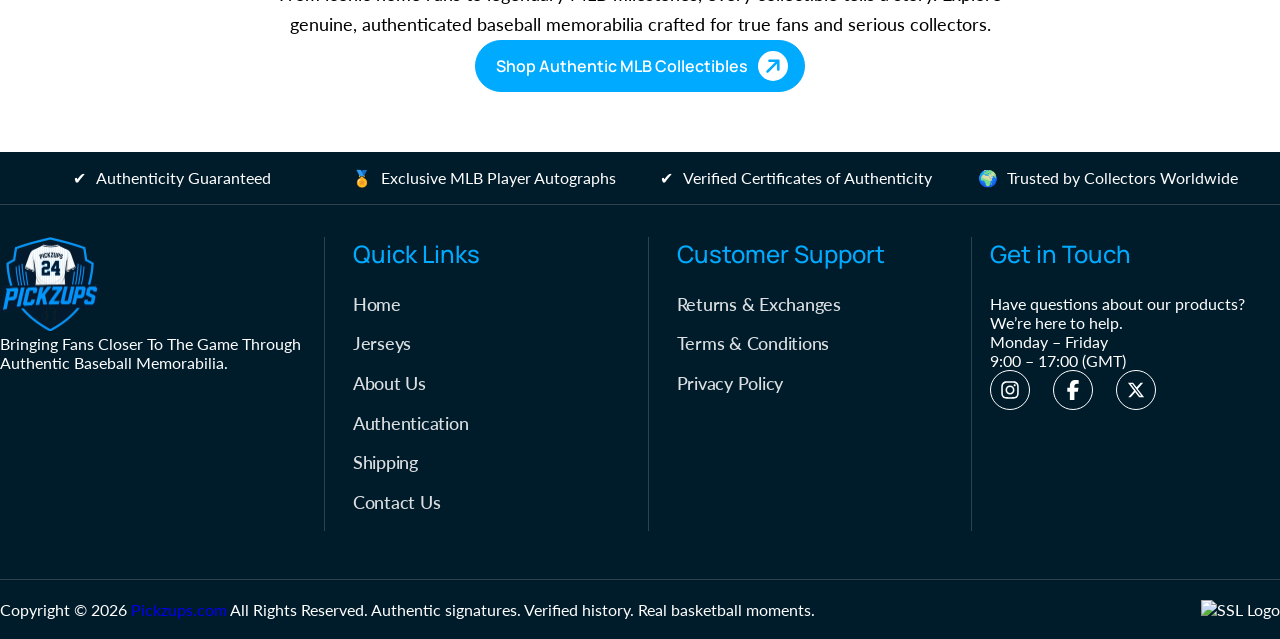
==== commit 58e81bbe: "dsd" ====
--- a/index.html
+++ b/index.html
@@ -665,7 +665,7 @@
                 <div class="footer-top">
                     <div class="footer-logo">
                         <a href="./" class="">
-                            <img src="assets/images/logo.png" alt="">
+                            <img src="assets/images/footer-logo.png" alt="">
                         </a>
                         <p class="text_theme mt-2 footer_logo_text">
                             Bringing Fans Closer To The Game Through
